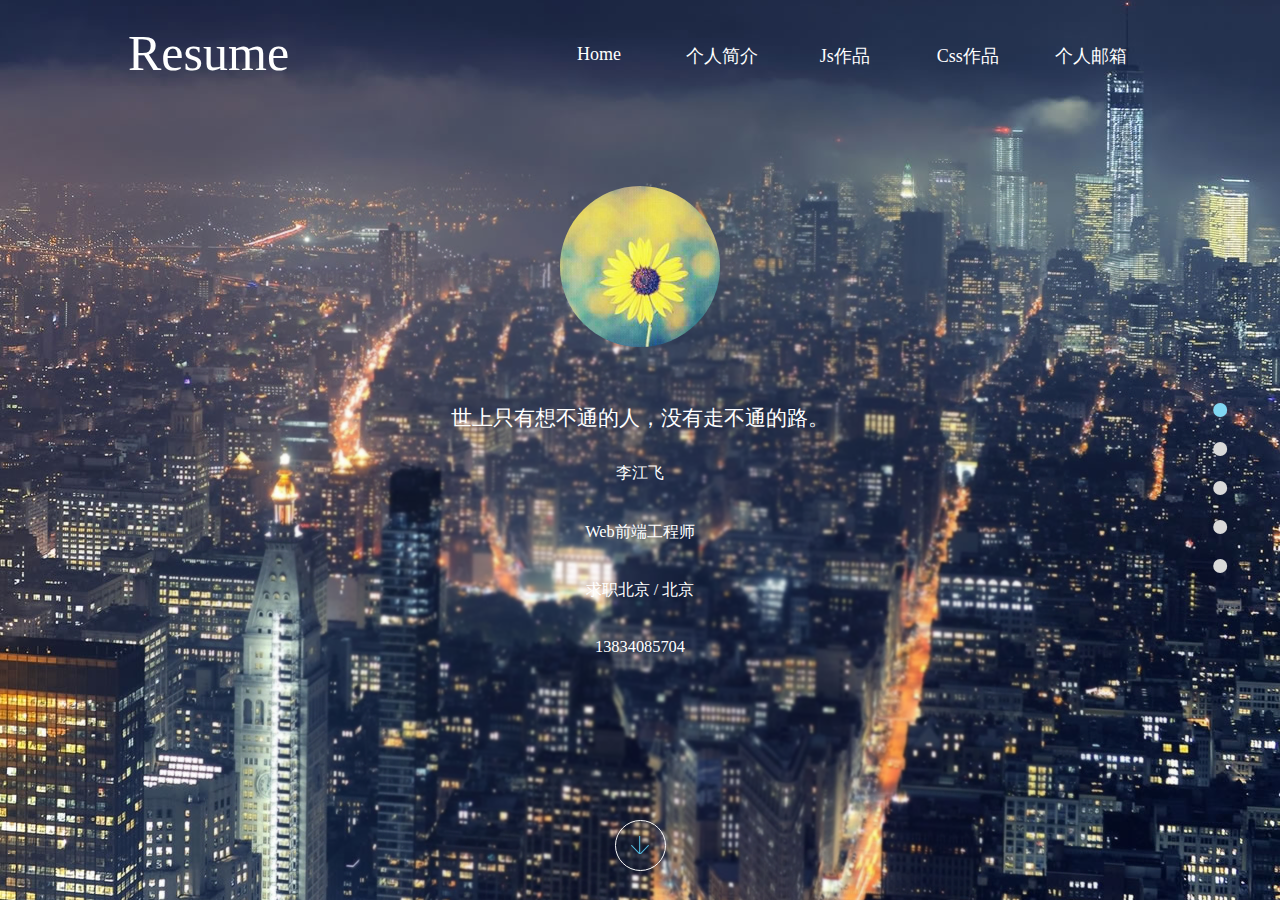
==== index.html @ 5d51420e "124" ====
<!DOCTYPE html>
<html lang="en">
<head>
    <meta charset="UTF-8">
    <title>简历</title>
    <link rel="stylesheet" type="text/css" href="2.css">
</head>
<body>
<aside>
    <a class="cur_a"><span>首页</span></a>
    <a><span>关于我</span></a>
    <a><span>技能</span></a>
    <a><span>经验</span></a>
    <a><span>联系我</span></a>
</aside>
<section class="page_one" id="page1">
    <nav>
        <div class="nav_wrap">
            <div class="resume_logo">
                <a href="index.html">Resume</a>
            </div>
            <div class="nav_bar">
                <ul class="nav_bar_ul">
                    <li><a href="index.html">Home</a></li>
                    <li><a href="Profile.html">个人简介</a></li>
                    <li><a href="js.html">Js作品</a></li>
                    <li><a href="css.html">Css作品</a></li>
                    <li><a href="javascript:;">个人邮箱</a></li>
                </ul>
            </div>
        </div>
    </nav>

    <div class="cen_con">
        <div class="portrait">
            <img onmousemove="this.src='images/22.png'" onmouseout="this.src='images/portrait1.jpg'" src="images/portrait1.jpg">
        </div>
        <div class="cen_text">
            <h2>世上只有想不通的人，没有走不通的路。</h2>
            <h3>李江飞</h3>
            <h3>Web前端工程师</h3>
            <h3>求职北京 / 北京</h3>
            <h3>13834085704</h3>
        </div>

    </div>
    <div class="down_arrow">
        <a class="scroll"><span></span></a>
    </div>

</section>

<section class="page_two" id="page2">
    <div class="con_wrap">
        <div class="tit_wrap">
            <h1>关于我</h1>
            <div class="scissors">
                <span></span>
            </div>
            <h2> 如果debugging是一种消灭bug的过程,那编程就一定是把bug放进去的过程。</h2>
        </div>
        <div class="myinfo">
            <table>
                <tbody>
                <tr>
                    <td rowspan="6">
                        <img src="images/portrait1.jpg">
                    </td>
                    <td>姓名 | 李江飞</td>
                    <td>手机 | 13834085704</td>

                </tr>
                <tr>
                    <td>性别 | 男</td>
                    <td>邮箱 | li_jiangfei@sina.com</td>
                </tr>
                <tr>
                    <td>出生 | 1997.10.15</td>

                    <td>QQ号 | 1053355829</td>
                </tr>
                <tr>
                    <td>居住 | 北京市昌平区平西府村</td>
                    <td>户籍 | 山西省平遥县</td>
                </tr>
                <tr>
                    <td>学历 | 本科</td>
                    <td>学校 | 淮阴师范学院</td>
                </tr>
                <tr>
                    <td>专业 | 计算机科学与技术</td>
                </tr>
                <tr>
                    <td colspan="3">
                        <p>项目：</p><br>
                        <a href="http://www.1-yd.com/">1. 闻行一阅读（基于Amaze UI 查看网址：www.1-yd.com）</a><br>
                        <a>2. 中笕-汽车保养（基于Metronic的Bootstrap，内部项目，无法展示）</a><br><br>
                        <p>小作品 （查看网址：http://www.17sucai.com/boards/117475.html）</p><br>
                        <a href="http://www.17sucai.com/boards/117475.html">1. 手工皂（注：瀑布流本地没问题） </a>
                        <a href="http://www.17sucai.com/boards/117475.html">2. 个人主页 </a>
                        <a href="http://www.17sucai.com/boards/117475.html">3. 手工皂 </a><br>

                    </td>
                </tr>
                </tbody>
            </table>
        </div>
    </div>
    <div class="down_arrow">
        <a class="scroll"><span></span></a>
    </div>
</section>
<section class="page_three" id="page3">
    <div class="con_wrap">
        <div class="tit_wrap">
            <h1>技能</h1>
            <div class="scissors">
                <span></span>
            </div>
            <h2>代码，我们眼中的世界，别人眼中的天书。</h2>
        </div>
        <div class="skill_con">
            <div class="canvas_wrap">
                <div class="canvas_con">
                    <div class="text_con">
                        <p class="percent">90%</p>
                        <p class="chart_title">HTML5</p>
                    </div>
                    <canvas id="html5" width=160 height=160></canvas>
                </div>
                <div class="canvas_con">
                    <div class="text_con">
                        <p class="percent">90%</p>
                        <p class="chart_title">CSS3</p>
                    </div>
                    <canvas id="css3" width=160 height=160></canvas>
                </div>
                <div class="canvas_con">
                    <div class="text_con">
                        <p class="percent">75%</p>
                        <p class="chart_title">JS</p>
                    </div>
                    <canvas id="js" width=160 height=160></canvas>
                </div>
                <div class="canvas_con">
                    <div class="text_con">
                        <p class="percent">80%</p>
                        <p class="chart_title">JQUERY</p>
                    </div>
                    <canvas id="jq" width=160 height=160></canvas>
                </div>
                <div class="canvas_con">
                    <div class="text_con">
                        <p class="percent">70%</p>
                        <p class="chart_title">BOOTSTRAP</p>
                    </div>
                    <canvas id="bs" width=160 height=160></canvas>
                </div>
                <div class="canvas_con">
                    <div class="text_con">
                        <p class="percent">80%</p>
                        <p class="chart_title">PS</p>
                    </div>
                    <canvas id="ps" width=160 height=160></canvas>
                </div>
            </div>
            <div class="text_wrap">
                <p>1.  熟练HTML5，CSS3，JavaScript技术，开发符合W3C标准的前端网页。</p>
                <p>2.  熟练使用jQuery，bootstrap等前端框架技术。</p>
                <p>3.  熟悉sass工具，扩展css功能,提高css功能和效率。</p>
                <p>4.  熟悉Ajax的运行机制，能使用ajax进行数据交互。</p>
                <p>5.  熟练使用PS，墨刀等工具，能快速切图和搭建原型图。</p>
                <p>6.  熟悉W3C标准，对表现与数据分离、Web语义化等有较为深刻的理解。</p>
                <p>7.  精通流体布局和弹性布局，能适应各种分辨率。</p>
                <p>8.  熟悉各种主流浏览器的差异性，有解决主流浏览器的兼容性问题的经验。</p>
            </div>
        </div>

    </div>
    <div class="down_arrow">
        <a class="scroll"><span></span></a>
    </div>
</section>
<section class="page_four" id="page4">
    <div class="con_wrap">
        <div class="tit_wrap">
            <h1>工作经验</h1>
            <div class="scissors">
                <span></span>
            </div>
            <h2>我现在做的一切仅仅是为了不让未来的自己后悔。</h2>
        </div>
        <div class="work_con">
            <div class="programe">
                <div class="work_time">5个月<br>中笕汽车保养</div>
                <div class="work_text">
                    <div class="triangle-left"></div>
                    <div class="exCon">
                        <h4>开发时间：2015 /12--2016 /5</h4>
                        <h5>开发工具：IntelliJ IDEA，sublime text</h5>
                        <p>项目描述：</p>
                        <p>该项目是关于汽车加盟店内部使用的汽车保养网站。加盟店主要有汽车保养下单，排班，考勤，申请补货等操作功能，以及门店信息，订单信息，库存心等查看的功能。总店有商品，门店，采购，补货，预警，财务，仓库等功能管理。</p>
                        <p> 加盟店端采用原生搭建，总店端采用metronic+bootstrap框架。 该项目是中笕内部员工使用。</p>
                        <p>责任描述：</p>
                        <p>1. 根据项目需求，快速构造原型图 </p>
                        <p>	2. 参与页面的部分设计 </p>
                        <p>	3. 负责加盟店的前端网站搭建以及总店端的页面修改</p>
                    </div>
                </div>
            </div>
            <div class="programe">
                <div class="work_time">5个月<br>闻行一阅读</div>
                <div class="work_text">
                    <div class="triangle-left"></div>
                    <div class="exCon">
                        <h4>开发时间：2015 /6--2015 /10</h4>
                        <h5>开发工具：eclipse，webstorm</h5>
                        <p>项目描述：</p>
                        <p>该项目是督促中小学生阅读的网站，可进行偏好的设置，书籍的选择，以及书籍内容的测试，适用个人也适用学校集体。 </p>
                        <p>整个网站采用的是Amaze UI的框架。项目展示：http://www.1-yd.com/</p>
                        <p>责任描述：</p>
                        <p>1. 根据设计图进行网页的前端搭建。</p>
                        <p>2. 根据客户的要求，进行网页的修改。 </p>

                    </div>
                </div>
            </div>
        </div>
    </div>
    <div class="down_arrow">
        <a class="scroll"><span></span></a>
    </div>
</section>
<section class="page_five" id="page5">
    <div class="con_wrap">
        <div class="tit_wrap">
            <h1>联系我</h1>
            <div class="scissors">
                <span></span>
            </div>
            <h2>耐得住寂寞，做得成大事。</h2>
        </div>
        <div class="contact_detail">
            <ul class="con_style">
                <li>
                    <span></span>
                    <p>北京市昌平区平西府</p>
                </li>
                <li>
                    <span></span>
                    <p>13834085704@163.com</p>
                </li>
                <li>
                    <span></span>
                    <p>13834085704</p>
                </li>
            </ul>
            <div class="contact_info">
                <form action="" method="get">
                    <label>
                        <input type="text" id="username" placeholder="你的名字" required="">
                        <p  id="check_username"></p>
                    </label>
                    <label>
                        <input type="text" id="usermail" placeholder="你的邮箱" required="">
                        <p id="check_usermail"></p>
                    </label>
                    <label>
                        <input type="text" id="usertheme" placeholder="主题" required="" maxlength="25">
                        <p id="check_usertheme"></p>
                    </label>
                    <label>
                        <textarea id="usercon" placeholder="内容" required=""></textarea>
                        <p id="check_usercon" ></p>
                    </label>
                    <button>发送</button>
                </form>
            </div>
        </div>
    </div>
</section>

</body>
<script type="text/javascript" src="main.js"></script>
</html>
---- 2.css ----
@keyframes mytranslateY {
    100% {
        transform:translateY(0);
        -ms-transform:translateY(0);
        -moz-transform:translateY(0);
        -webkit-transform:translateY(0);
        -o-transform:translateY(0);
        filter:alpha(opacity=100);
        -moz-opacity:1;
        -khtml-opacity:1;
        opacity:1;
        display:block
    }
}@-moz-keyframes mytranslateY {
     100% {
         transform:translateY(0);
         -ms-transform:translateY(0);
         -moz-transform:translateY(0);
         -webkit-transform:translateY(0);
         -o-transform:translateY(0);
         filter:alpha(opacity=100);
         -moz-opacity:1;
         -khtml-opacity:1;
         opacity:1
     }
 }@-webkit-keyframes mytranslateY {
      100% {
          transform:translateY(0);
          -ms-transform:translateY(0);
          -moz-transform:translateY(0);
          -webkit-transform:translateY(0);
          -o-transform:translateY(0);
          filter:alpha(opacity=100);
          -moz-opacity:1;
          -khtml-opacity:1;
          opacity:1
      }
  }@-o-keyframes mytranslateY {
       100% {
           transform:translateY(0);
           -ms-transform:translateY(0);
           -moz-transform:translateY(0);
           -webkit-transform:translateY(0);
           -o-transform:translateY(0);
           filter:alpha(opacity=100);
           -moz-opacity:1;
           -khtml-opacity:1;
           opacity:1
       }
   }@keyframes myscale {
        0% {
            transform:scale(1.6);
            -ms-transform:scale(1.6);
            -moz-transform:scale(1.6);
            -webkit-transform:scale(1.6);
            -o-transform:scale(1.6)
        }
        100% {
            transform:scale(1);
            -ms-transform:scale(1);
            -moz-transform:scale(1);
            -webkit-transform:scale(1);
            -o-transform:scale(1)
        }
    }@-moz-keyframes myscale {
         0% {
             transform:scale(1.6);
             -ms-transform:scale(1.6);
             -moz-transform:scale(1.6);
             -webkit-transform:scale(1.6);
             -o-transform:scale(1.6)
         }
         100% {
             transform:scale(1);
             -ms-transform:scale(1);
             -moz-transform:scale(1);
             -webkit-transform:scale(1);
             -o-transform:scale(1)
         }
     }@-webkit-keyframes myscale {
          0% {
              transform:scale(1.6);
              -ms-transform:scale(1.6);
              -moz-transform:scale(1.6);
              -webkit-transform:scale(1.6);
              -o-transform:scale(1.6)
          }
          100% {
              transform:scale(1);
              -ms-transform:scale(1);
              -moz-transform:scale(1);
              -webkit-transform:scale(1);
              -o-transform:scale(1)
          }
      }@-o-keyframes myscale {
           0% {
               transform:scale(1.6);
               -ms-transform:scale(1.6);
               -moz-transform:scale(1.6);
               -webkit-transform:scale(1.6);
               -o-transform:scale(1.6)
           }
           100% {
               transform:scale(1);
               -ms-transform:scale(1);
               -moz-transform:scale(1);
               -webkit-transform:scale(1);
               -o-transform:scale(1)
           }
       }@keyframes to_top {
            0% {
                opacity:0
            }
            100% {
                transform:scale(1);
                -ms-transform:scale(1);
                -moz-transform:scale(1);
                -webkit-transform:scale(1);
                -o-transform:scale(1)
            }
        }@-moz-keyframes to_top {
             0% {
                 transform:scale(1.6);
                 -ms-transform:scale(1.6);
                 -moz-transform:scale(1.6);
                 -webkit-transform:scale(1.6);
                 -o-transform:scale(1.6)
             }
             100% {
                 transform:scale(1);
                 -ms-transform:scale(1);
                 -moz-transform:scale(1);
                 -webkit-transform:scale(1);
                 -o-transform:scale(1)
             }
         }@-webkit-keyframes to_top {
              0% {
                  transform:scale(1.6);
                  -ms-transform:scale(1.6);
                  -moz-transform:scale(1.6);
                  -webkit-transform:scale(1.6);
                  -o-transform:scale(1.6)
              }
              100% {
                  transform:scale(1);
                  -ms-transform:scale(1);
                  -moz-transform:scale(1);
                  -webkit-transform:scale(1);
                  -o-transform:scale(1)
              }
          }@-o-keyframes to_top {
               0% {
                   transform:scale(1.6);
                   -ms-transform:scale(1.6);
                   -moz-transform:scale(1.6);
                   -webkit-transform:scale(1.6);
                   -o-transform:scale(1.6)
               }
               100% {
                   transform:scale(1);
                   -ms-transform:scale(1);
                   -moz-transform:scale(1);
                   -webkit-transform:scale(1);
                   -o-transform:scale(1)
               }
           }@keyframes to_width {
                0% {
                    width:0;
                    filter:alpha(opacity=0);
                    -moz-opacity:0;
                    -khtml-opacity:0;
                    opacity:0
                }
                50% {
                    width:40%;
                    filter:alpha(opacity=50);
                    -moz-opacity:.5;
                    -khtml-opacity:.5;
                    opacity:.5
                }
                100% {
                    width:80%;
                    filter:alpha(opacity=100);
                    -moz-opacity:1;
                    -khtml-opacity:1;
                    opacity:1
                }
            }@-moz-keyframes to_width {
                 0% {
                     width:80%;
                     filter:alpha(opacity=100);
                     -moz-opacity:1;
                     -khtml-opacity:1;
                     opacity:1
                 }
                 25% {
                     width:40%;
                     filter:alpha(opacity=50);
                     -moz-opacity:.5;
                     -khtml-opacity:.5;
                     opacity:.5
                 }
                 50% {
                     width:0;
                     filter:alpha(opacity=0);
                     -moz-opacity:0;
                     -khtml-opacity:0;
                     opacity:0
                 }
                 75% {
                     width:40%;
                     filter:alpha(opacity=50);
                     -moz-opacity:.5;
                     -khtml-opacity:.5;
                     opacity:.5
                 }
                 100% {
                     width:80%;
                     filter:alpha(opacity=100);
                     -moz-opacity:1;
                     -khtml-opacity:1;
                     opacity:1
                 }
             }@-webkit-keyframes to_width {
                  0% {
                      width:80%;
                      filter:alpha(opacity=100);
                      -moz-opacity:1;
                      -khtml-opacity:1;
                      opacity:1
                  }
                  25% {
                      width:40%;
                      filter:alpha(opacity=50);
                      -moz-opacity:.5;
                      -khtml-opacity:.5;
                      opacity:.5
                  }
                  50% {
                      width:0;
                      filter:alpha(opacity=0);
                      -moz-opacity:0;
                      -khtml-opacity:0;
                      opacity:0
                  }
                  75% {
                      width:40%;
                      filter:alpha(opacity=50);
                      -moz-opacity:.5;
                      -khtml-opacity:.5;
                      opacity:.5
                  }
                  100% {
                      width:80%;
                      filter:alpha(opacity=100);
                      -moz-opacity:1;
                      -khtml-opacity:1;
                      opacity:1
                  }
              }@-o-keyframes to_width {
                   0% {
                       width:80%;
                       filter:alpha(opacity=100);
                       -moz-opacity:1;
                       -khtml-opacity:1;
                       opacity:1
                   }
                   25% {
                       width:40%;
                       filter:alpha(opacity=50);
                       -moz-opacity:.5;
                       -khtml-opacity:.5;
                       opacity:.5
                   }
                   50% {
                       width:0;
                       filter:alpha(opacity=0);
                       -moz-opacity:0;
                       -khtml-opacity:0;
                       opacity:0
                   }
                   75% {
                       width:40%;
                       filter:alpha(opacity=50);
                       -moz-opacity:.5;
                       -khtml-opacity:.5;
                       opacity:.5
                   }
                   100% {
                       width:80%;
                       filter:alpha(opacity=100);
                       -moz-opacity:1;
                       -khtml-opacity:1;
                       opacity:1
                   }
               }@keyframes left_widthbigger {
                    0% {
                        width:0%
                    }
                    100% {
                        width:100%
                    }
                }@-moz-keyframes left_widthbigger {
                     0% {
                         width:0%
                     }
                     100% {
                         width:100%
                     }
                 }@-webkit-keyframes left_widthbigger {
                      0% {
                          width:0%
                      }
                      100% {
                          width:100%
                      }
                  }@-o-keyframes left_widthbigger {
                       0% {
                           width:0%
                       }
                       100% {
                           width:100%
                       }
                   }@keyframes left_widthsmaller {
                        0% {
                            width:100%
                        }
                        100% {
                            width:0%
                        }
                    }@-moz-keyframes left_widthsmaller {
                         0% {
                             width:100%
                         }
                         100% {
                             width:0%
                         }
                     }@-webkit-keyframes left_widthsmaller {
                          0% {
                              width:100%
                          }
                          100% {
                              width:0%
                          }
                      }@-o-keyframes left_widthsmaller {
                           0% {
                               width:100%
                           }
                           100% {
                               width:0%
                           }
                       }@keyframes move_left {
                            0% {
                                width:0%
                            }
                            50% {
                                width:40%
                            }
                            100% {
                                width:80%
                            }
                        }@-moz-keyframes left_width {
                             0% {
                                 width:0%
                             }
                             50% {
                                 width:40%
                             }
                             100% {
                                 width:80%
                             }
                         }@-webkit-keyframes left_width {
                              0% {
                                  width:0%
                              }
                              50% {
                                  width:40%
                              }
                              100% {
                                  width:80%
                              }
                          }@-o-keyframes left_width {
                               0% {
                                   width:0%
                               }
                               50% {
                                   width:40%
                               }
                               100% {
                                   width:80%
                               }
                           }@font-face {
    font-family:'youyuan';
    /*src:url("../fonts/youyuan.TTF")*/
}
* {
    margin:0;
    padding:0;
    text-decoration:none;
    list-style:none;
    box-sizing:border-box;
    -moz-box-sizing:border-box;
    -webkit-box-sizing:border-box;
    font-family:'youyuan';
    font-weight:normal
}
html {
    font-size:62.5%;
    width:100%;
    overflow:hidden
}
body {
    font-size:1.4rem;
    overflow:hidden
}
a {
    color:#fff
}
h1 {
    margin:30px 0 50px;
    font-size:3rem
}
h2 {
    margin:20px 0
}
h3 {
    margin:20px 0
}
table {
    border-collapse:collapse
}
input,textarea,button {
    outline:none;
    padding:12px;
    font-size:1.4rem;
    border:1px solid #e5e5e5;
    background:none
}
.clear_both {
    clear:both
}
section {
    width:100%
}
section.page_one {
    background:url(images/bg1.png) no-repeat center center;
    animation:0.4s myscale 1;
    color:#fff
}
section.page_two .con_wrap,section.page_three .con_wrap,section.page_four .con_wrap,section.page_five .con_wrap,section.page_six .con_wrap {
    transform:translateY(200px);
    -ms-transform:translateY(200px);
    -moz-transform:translateY(200px);
    -webkit-transform:translateY(200px);
    -o-transform:translateY(200px);
    filter:alpha(opacity=0);
    -moz-opacity:0;
    -khtml-opacity:0;
    opacity:0;
    animation:1s mytranslateY;
    animation-fill-mode:forwards;
    -webkit-animation-fill-mode:forwards
}
.page_one {
    display:none
}
.page_two {
    display:none;
    background:#F4F4F4
}
.page_three {
    display:none;
    background:#fff
}
.page_four {
    display:none;
    background:#F4F4F4
}
.page_five {
    display:none;
    background:#fff
}
.con_wrap {
    width:60%;
    margin:0 auto 0;
    padding:2rem 0;
    overflow:hidden
}
.tit_wrap {
    text-align:center
}
.tit_wrap h1 {
    width:100%;
    margin:30px auto 50px;
    position:relative;
    line-height:4.2rem
}
.tit_wrap h1:after {
    content:"";
    width:100%;
    position:absolute;
    bottom:-20px;
    left:0;
    border:1px dashed #9eddf2;
    -webkit-animation:25s left_widthsmaller linear 1s infinite;
    -moz-animation:25s left_widthsmaller linear 1s infinite;
    -ms-animation:25s left_widthsmaller linear 1s infinite;
    -o-animation:25s left_widthsmaller linear 1s infinite;
    animation:25s left_widthsmaller linear 1s infinite
}
.tit_wrap .scissors {
    width:0%;
    height:20px;
    position:absolute;
    top:113px;
    right:0;
    -webkit-animation:25s left_widthbigger linear 1s infinite;
    -moz-animation:25s left_widthbigger linear 1s infinite;
    -ms-animation:25s left_widthbigger linear 1s infinite;
    -o-animation:25s left_widthbigger linear 1s infinite;
    animation:25s left_widthbigger linear 1s infinite
}
.tit_wrap .scissors span {
    width:20px;
    height:20px;
    float:left;
    background:url(images/sprite_img.png) no-repeat -37px -50px
}
.tit_wrap h2 {
    margin:60px 0 0 0
}
.tit_wrap+div {
    margin:40px 0 0 0
}
aside {
    width:40px;
    display:block;
    position:fixed;
    top:42%;
    right:10px;
    transform:translate(-42%,0);
    -webkit-transform:translate(-42%,0);
    -moz-transform:translate(-42%,0);
    -ms-transform:translate(-42%,0);
    -o-transform:translate(-42%,0)
}
aside a {
    width:14px;
    height:14px;
    display:block;
    position:relative;
    margin:25px 0;
    border-radius:50%;
    background:#d9d9d9;
    cursor:pointer
}
aside a span {
    width:60px;
    height:20px;
    display:none;
    position:absolute;
    top:-2px;
    color:#80d6f2;
    right:25px;
    font-size:1.6rem;
    text-align:right
}
aside a:hover span {
    display:block
}
aside .cur_a {
    background:#80d6f2
}
aside .cur_a span {
    color:#80d6f2;
    text-decoration:underline
}
nav {
    width:100%;
    position:relative
}
nav .nav_wrap {
    width:80%;
    margin:0 auto;
    padding:2.4rem 0;
    overflow:hidden
}
.resume_logo {
    width:20%;
    float:left
}
.resume_logo a {
    font-size:5rem
}
.nav_bar {
    width:60%;
    float:right
}
.nav_bar ul li {
    width:20%;
    float:left;
    font-size:1.8rem
}
.nav_bar ul li a {
    display:block;
    padding:2rem 0;
    margin:0 1.4rem;
    text-align:center;
    color:#fff;
    position:relative;
    transition:color .5s ease-in;
    -moz-transition:color .5s ease-in;
    -webkit-transition:color .5s ease-in;
    -o-transition:color .5s ease-in
}
.nav_bar ul li a:hover {
    color:#80d6f2
}
.nav_bar ul li a:after {
    width:0;
    height:1px;
    content:"";
    position:absolute;
    left:0;
    bottom:10px;
    background:#80d6f2;
    transition:width .5s ease-in;
    -moz-transition:width .5s ease-in;
    -webkit-transition:width .5s ease-in;
    -o-transition:width .5s ease-in
}
.nav_bar ul li a:hover:after {
    width:100%
}
.cen_con {
    width:50%;
    height:60%;
    position:absolute;
    top:50%;
    left:50%;
    transform:translate(-50%,-50%);
    -webkit-transform:translate(-50%,-50%);
    -moz-transform:translate(-50%,-50%);
    -ms-transform:translate(-50%,-50%);
    -o-transform:translate(-50%,-50%);
    text-align:center;
    overflow:hidden
}
.portrait {
    height:32%;
    margin:0 auto 8%;
    padding:6px;
    text-align:center
}
.portrait img {
    height:100%;
    vertical-align:middle;
    border-radius:50%
}
.cen_text {
    height:60%
}
.cen_text h2 {
    height:18%;
    min-height:38px;
    margin:0
}
.cen_text h3 {
    height:18%;
    min-height:32px;
    margin:0
}
.cen_text hr {
    width:100%;
    height:1px;
    background:#999999;
    border:0;
    margin:0 auto 5% auto;
    filter:alpha(opacity=100);
    -moz-opacity:1;
    -khtml-opacity:1;
    opacity:1;
    -webkit-animation:1s to_width ease-in 0s 1;
    -moz-animation:1s to_width ease-in 0s 1;
    -ms-animation:1s to_width ease-in 0s 1;
    -o-animation:1s to_width ease-in 0s 1;
    animation:1s to_width ease-in 0s 1;
    animation-fill-mode:forwards;
    -webkit-animation-fill-mode:forwards
}
.down_arrow {
    width:100%;
    height:80px;
    position:fixed;
    bottom:0px;
    left:0
}
.down_arrow a {
    width:51px;
    height:51px;
    border-radius:50%;
    border:1px solid #fff;
    display:block;
    margin:0 auto;
    cursor:pointer
}
.down_arrow a span {
    width:18px;
    height:18px;
    display:block;
    margin:15px;
    background:url(images/sprite_img.png) no-repeat -18px -50px;
    transition:background .5s ease-in;
    -moz-transition:background .5s ease-in;
    -webkit-transition:background .5s ease-in;
    -o-transition:background .5s ease-in
}
.down_arrow a:hover {
    border:1px solid #80d6f2
}
.down_arrow a:hover span {
    background:url(images/sprite_img.png) no-repeat -18px -50px
}
.myinfo {
    width:100%;
    float:left;
    padding:0 20px
}
.myinfo table {
    width:100%;
    margin:20px auto
}
.myinfo table tr td {
    font-size:1.8rem;
    padding:15px 15px 15px 30px;
    text-align:left
}
.myinfo table tr td img {
    border-radius:50%
}
.myinfo table tr td span {
    width:30px;
    height:30px;
    display:block
}
.myinfo table tr td a {
    color:#666
}
.myinfo table tr:last-child td p {
    padding:10px 0 0 0
}
.skill_con {
    width:100%;
    overflow:hidden
}
.canvas_wrap {
    width:50%;
    float:left;
    overflow:hidden;
    padding:30px 0 0 0
}
.text_wrap {
    width:50%;
    float:left;
    padding:30px 0 0 20px
}
.text_wrap p {
    font-size:1.8rem;
    line-height:24px;
    padding:10px 0
}
.canvas_con {
    width:160px;
    height:160px;
    margin:10px 15px;
    float:left;
    position:relative
}
.text_con {
    width:160px;
    height:80px;
    position:absolute;
    top:25px;
    left:0;
    text-align:center;
    padding:20px
}
.text_con p {
    font-size:2.4rem;
    line-height:2.9rem;
    font-weight:bold
}
.work_con {
    position:relative
}
.work_text {
    width:100%;
    padding:0 0 47px 159px;
    position:relative
}
.work_text:nth-child(2) {
    padding:10px 0 47px 159px
}
.work_text:after {
    width:100%;
    height:100%;
    content:"";
    position:absolute;
    top:0;
    left:140px;
    border-left:solid 1px #80d6f2
}
.work_con:last-child .work_text {
    padding-bottom:0px
}
.programe {
    position:relative;
    overflow:hidden
}
.work_time {
    width:120px;
    height:120px;
    float:left;
    padding:40px 0 40px 0;
    font-size:1.7rem;
    color:#fff;
    background:#E86064;
    text-align:center;
    -webkit-border-radius:50%;
    border-radius:50%;
    position:absolute;
    top:20px;
    left:0
}
.triangle-left {
    width:0;
    height:0;
    border-top:15px solid transparent;
    border-bottom:15px solid transparent;
    border-right:15px solid #fff;
    position:absolute;
    top:20px;
    left:160px
}
.arrowpart {
    float:left;
    width:15px;
    height:50px;
    /*background:url(../images/arrow-left.png) no-repeat 0 23px*/
}
.exCon {
    background:#fff;
    border-bottom:solid 4px #e5e5e5;
    padding:22px 47px 20px 47px;
    margin-left:15px;
    text-align:left
}
.exCon h4 {
    color:#666;
    padding-bottom:3px
}
.exCon h5 {
    color:#666
}
.exCon p {
    color:#666;
    line-height:21px
}
ul.con_style {
    overflow:hidden;
    padding:0 0 20px 0
}
ul.con_style li {
    width:33.33%;
    float:left;
    margin:20px 0;
    overflow:hidden
}
ul.con_style li span {
    width:50px;
    height:50px;
    display:block;
    margin:0 auto 20px;
    background:url("images/sprite_img.png")
}
ul.con_style li p {
    text-align:center;
    font-size:1.8rem
}
ul.con_style li p a {
    color:#333
}
ul.con_style li:nth-child(1) span {
    background-position:0 -70px
}
ul.con_style li:nth-child(2) span {
    background-position:-50px -70px
}
ul.con_style li:nth-child(3) span {
    background-position:-100px -70px
}
.contact_info {
    width:100%
}
.contact_info form {
    width:100%;
    overflow:hidden;
    padding:5px 0
}
.contact_info form label {
    width:33.33%;
    padding:0 10px 0 0;
    height:70px;
    float:left
}
.contact_info form label p {
    color:red;
    line-height:2rem;
    padding:0 12px
}
.contact_info form label:nth-child(3) {
    padding:0
}
.contact_info form label:nth-child(4) {
    width:100%;
    height:215px;
    padding:0
}
.contact_info form input[type="text"] {
    width:100%;
    float:left;
    background:#ffffff;
    color:#333
}
.contact_info form textarea {
    width:100%;
    height:180px;
    background:#ffffff;
    resize:none;
    color:#333
}
.contact_info form button {
    color:#fff;
    padding:0.6em 1.4em;
    font-size:1.4rem;
    border-radius:4px;
    cursor:pointer;
    border:1px solid #5BA4E8;
    background:#5BA4E8
}
@media screen and (max-width:1370px) {
    .con_wrap {
        width:80%;
        padding:1rem 0
    }
    .tit_wrap+div {
        margin:10px 0 0 0
    }
    .tit_wrap h2 {
        margin:0
    }
    .myinfo table tr:last-child td p {
        padding:0
    }
    .canvas_wrap {
        width:50%;
        float:left;
        overflow:hidden
    }
    .text_wrap {
        width:50%;
        float:left
    }
    .text_wrap p {
        display:inline-block;
        font-size:1.8rem;
        line-height:24px
    }
    .tit_wrap .scissors {
        top:101px
    }
    .text_wrap p {
        padding:4px 0
    }
    .canvas_con {
        margin:5px 10px
    }
}/*# sourceMappingURL=main.css.map *
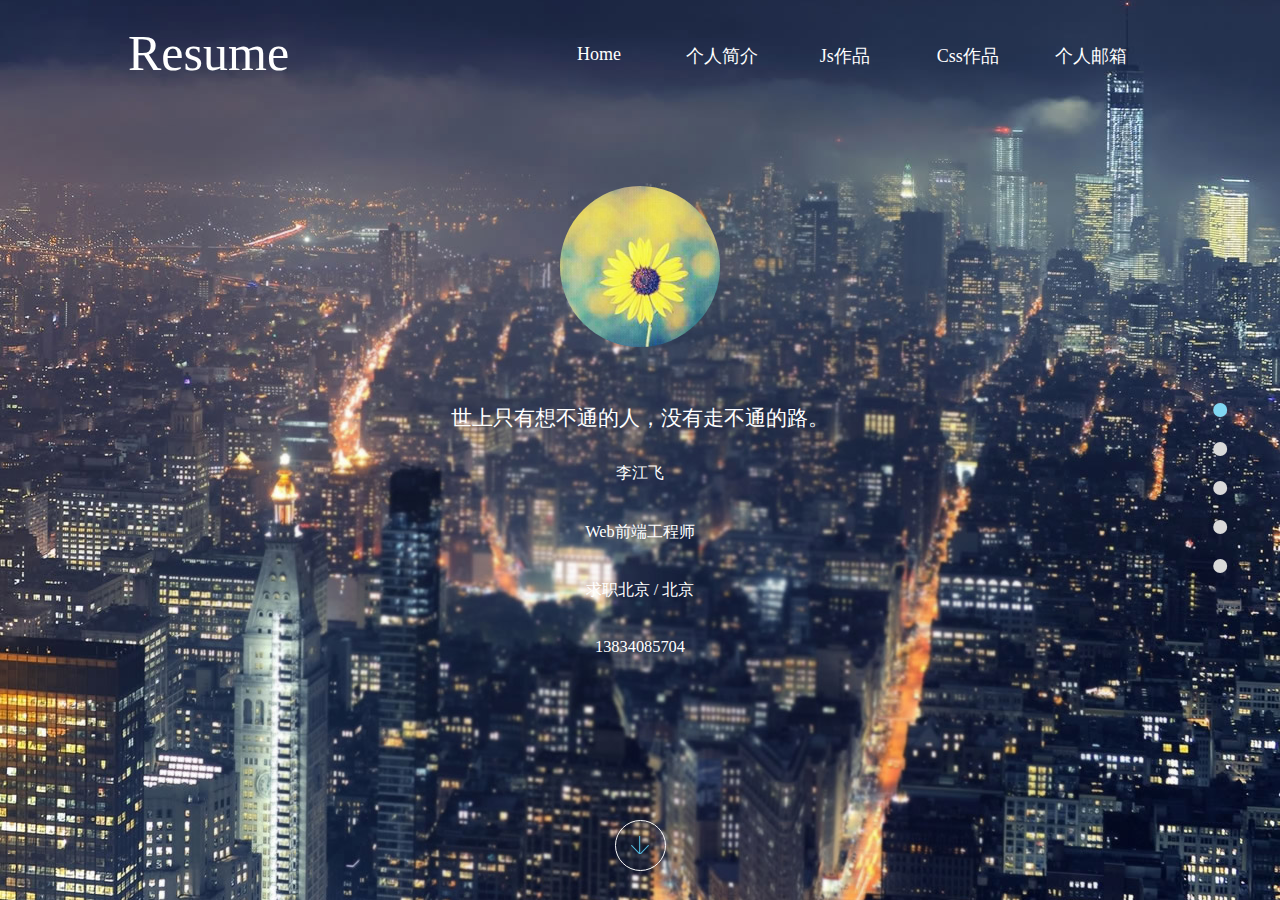
==== commit d677944a: "234" ====
--- a/index.html
+++ b/index.html
@@ -6,6 +6,7 @@
     <title>简历</title>
     <link rel="stylesheet" type="text/css" href="2.css">
 </head>
+
 <body>
 <aside>
     <a class="cur_a"><span>首页</span></a>
@@ -86,22 +87,10 @@
                 </tr>
                 <tr>
                     <td>学历 | 本科</td>
-                    <td>学校 | 淮阴师范学院</td>
-                </tr>
-                <tr>
-                    <td>专业 | 计算机科学与技术</td>
-                </tr>
-                <tr>
-                    <td colspan="3">
-                        <p>项目：</p><br>
-                        <a href="http://www.1-yd.com/">1. 闻行一阅读（基于Amaze UI 查看网址：www.1-yd.com）</a><br>
-                        <a>2. 中笕-汽车保养（基于Metronic的Bootstrap，内部项目，无法展示）</a><br><br>
-                        <p>小作品 （查看网址：http://www.17sucai.com/boards/117475.html）</p><br>
-                        <a href="http://www.17sucai.com/boards/117475.html">1. 手工皂（注：瀑布流本地没问题） </a>
-                        <a href="http://www.17sucai.com/boards/117475.html">2. 个人主页 </a>
-                        <a href="http://www.17sucai.com/boards/117475.html">3. 手工皂 </a><br>
-
-                    </td>
+                    <td>学校 | 山西工商专修学院</td>
+                </tr>
+                <tr>
+                    <td>专业 | 计算机</td>
                 </tr>
                 </tbody>
             </table>
@@ -193,36 +182,32 @@
         </div>
         <div class="work_con">
             <div class="programe">
-                <div class="work_time">5个月<br>中笕汽车保养</div>
+                <div class="work_time">半年<br>网格未来</div>
                 <div class="work_text">
                     <div class="triangle-left"></div>
                     <div class="exCon">
-                        <h4>开发时间：2015 /12--2016 /5</h4>
-                        <h5>开发工具：IntelliJ IDEA，sublime text</h5>
+                        <h4>开发时间：2015 /6--2015 /12</h4>
+                        <h5>开发工具：WebStorm  </h5>
                         <p>项目描述：</p>
-                        <p>该项目是关于汽车加盟店内部使用的汽车保养网站。加盟店主要有汽车保养下单，排班，考勤，申请补货等操作功能，以及门店信息，订单信息，库存心等查看的功能。总店有商品，门店，采购，补货，预警，财务，仓库等功能管理。</p>
-                        <p> 加盟店端采用原生搭建，总店端采用metronic+bootstrap框架。 该项目是中笕内部员工使用。</p>
+                        <p>1.运用HTML+CSS完成前端静态页面实现；使用jQuery框架进行网页效果制作，使用Ajax实现前后台交互。</p>
                         <p>责任描述：</p>
-                        <p>1. 根据项目需求，快速构造原型图 </p>
-                        <p>	2. 参与页面的部分设计 </p>
-                        <p>	3. 负责加盟店的前端网站搭建以及总店端的页面修改</p>
+                        <p>1.实现网页动态交互效果，主要运用的技术是JavaScript和jQuery。</p>
+                        <p>2.运用Ajax和后台进行交互，完成数据的展现。</p>
                     </div>
                 </div>
             </div>
             <div class="programe">
-                <div class="work_time">5个月<br>闻行一阅读</div>
+                <div class="work_time">半年<br>网格众推</div>
                 <div class="work_text">
                     <div class="triangle-left"></div>
                     <div class="exCon">
-                        <h4>开发时间：2015 /6--2015 /10</h4>
-                        <h5>开发工具：eclipse，webstorm</h5>
+                        <h4>开发时间：2016 /2--2016 /7</h4>
+                        <h5>开发工具：webstorm    </h5>
                         <p>项目描述：</p>
-                        <p>该项目是督促中小学生阅读的网站，可进行偏好的设置，书籍的选择，以及书籍内容的测试，适用个人也适用学校集体。 </p>
-                        <p>整个网站采用的是Amaze UI的框架。项目展示：http://www.1-yd.com/</p>
+                        <p>运用HTML+CSS完成前端静态页面实现；使用jQuery框架进行网页效果制作，使用Ajax实现前后台交互。</p>
                         <p>责任描述：</p>
-                        <p>1. 根据设计图进行网页的前端搭建。</p>
-                        <p>2. 根据客户的要求，进行网页的修改。 </p>
-
+                        <p>1.实现网页动态交互效果，主要运用的技术是JavaScript和jQuery。</p>
+                        <p>2.运用Ajax和后台进行交互，完成数据的展现。</p>
                     </div>
                 </div>
             </div>
@@ -249,7 +234,7 @@
                 </li>
                 <li>
                     <span></span>
-                    <p>13834085704@163.com</p>
+                    <p>li_jiangfei@sina.com</p>
                 </li>
                 <li>
                     <span></span>
--- a/2.css
+++ b/2.css
@@ -1,988 +1,3 @@
-@keyframes mytranslateY {
-    100% {
-        transform:translateY(0);
-        -ms-transform:translateY(0);
-        -moz-transform:translateY(0);
-        -webkit-transform:translateY(0);
-        -o-transform:translateY(0);
-        filter:alpha(opacity=100);
-        -moz-opacity:1;
-        -khtml-opacity:1;
-        opacity:1;
-        display:block
-    }
-}@-moz-keyframes mytranslateY {
-     100% {
-         transform:translateY(0);
-         -ms-transform:translateY(0);
-         -moz-transform:translateY(0);
-         -webkit-transform:translateY(0);
-         -o-transform:translateY(0);
-         filter:alpha(opacity=100);
-         -moz-opacity:1;
-         -khtml-opacity:1;
-         opacity:1
-     }
- }@-webkit-keyframes mytranslateY {
-      100% {
-          transform:translateY(0);
-          -ms-transform:translateY(0);
-          -moz-transform:translateY(0);
-          -webkit-transform:translateY(0);
-          -o-transform:translateY(0);
-          filter:alpha(opacity=100);
-          -moz-opacity:1;
-          -khtml-opacity:1;
-          opacity:1
-      }
-  }@-o-keyframes mytranslateY {
-       100% {
-           transform:translateY(0);
-           -ms-transform:translateY(0);
-           -moz-transform:translateY(0);
-           -webkit-transform:translateY(0);
-           -o-transform:translateY(0);
-           filter:alpha(opacity=100);
-           -moz-opacity:1;
-           -khtml-opacity:1;
-           opacity:1
-       }
-   }@keyframes myscale {
-        0% {
-            transform:scale(1.6);
-            -ms-transform:scale(1.6);
-            -moz-transform:scale(1.6);
-            -webkit-transform:scale(1.6);
-            -o-transform:scale(1.6)
-        }
-        100% {
-            transform:scale(1);
-            -ms-transform:scale(1);
-            -moz-transform:scale(1);
-            -webkit-transform:scale(1);
-            -o-transform:scale(1)
-        }
-    }@-moz-keyframes myscale {
-         0% {
-             transform:scale(1.6);
-             -ms-transform:scale(1.6);
-             -moz-transform:scale(1.6);
-             -webkit-transform:scale(1.6);
-             -o-transform:scale(1.6)
-         }
-         100% {
-             transform:scale(1);
-             -ms-transform:scale(1);
-             -moz-transform:scale(1);
-             -webkit-transform:scale(1);
-             -o-transform:scale(1)
-         }
-     }@-webkit-keyframes myscale {
-          0% {
-              transform:scale(1.6);
-              -ms-transform:scale(1.6);
-              -moz-transform:scale(1.6);
-              -webkit-transform:scale(1.6);
-              -o-transform:scale(1.6)
-          }
-          100% {
-              transform:scale(1);
-              -ms-transform:scale(1);
-              -moz-transform:scale(1);
-              -webkit-transform:scale(1);
-              -o-transform:scale(1)
-          }
-      }@-o-keyframes myscale {
-           0% {
-               transform:scale(1.6);
-               -ms-transform:scale(1.6);
-               -moz-transform:scale(1.6);
-               -webkit-transform:scale(1.6);
-               -o-transform:scale(1.6)
-           }
-           100% {
-               transform:scale(1);
-               -ms-transform:scale(1);
-               -moz-transform:scale(1);
-               -webkit-transform:scale(1);
-               -o-transform:scale(1)
-           }
-       }@keyframes to_top {
-            0% {
-                opacity:0
-            }
-            100% {
-                transform:scale(1);
-                -ms-transform:scale(1);
-                -moz-transform:scale(1);
-                -webkit-transform:scale(1);
-                -o-transform:scale(1)
-            }
-        }@-moz-keyframes to_top {
-             0% {
-                 transform:scale(1.6);
-                 -ms-transform:scale(1.6);
-                 -moz-transform:scale(1.6);
-                 -webkit-transform:scale(1.6);
-                 -o-transform:scale(1.6)
-             }
-             100% {
-                 transform:scale(1);
-                 -ms-transform:scale(1);
-                 -moz-transform:scale(1);
-                 -webkit-transform:scale(1);
-                 -o-transform:scale(1)
-             }
-         }@-webkit-keyframes to_top {
-              0% {
-                  transform:scale(1.6);
-                  -ms-transform:scale(1.6);
-                  -moz-transform:scale(1.6);
-                  -webkit-transform:scale(1.6);
-                  -o-transform:scale(1.6)
-              }
-              100% {
-                  transform:scale(1);
-                  -ms-transform:scale(1);
-                  -moz-transform:scale(1);
-                  -webkit-transform:scale(1);
-                  -o-transform:scale(1)
-              }
-          }@-o-keyframes to_top {
-               0% {
-                   transform:scale(1.6);
-                   -ms-transform:scale(1.6);
-                   -moz-transform:scale(1.6);
-                   -webkit-transform:scale(1.6);
-                   -o-transform:scale(1.6)
-               }
-               100% {
-                   transform:scale(1);
-                   -ms-transform:scale(1);
-                   -moz-transform:scale(1);
-                   -webkit-transform:scale(1);
-                   -o-transform:scale(1)
-               }
-           }@keyframes to_width {
-                0% {
-                    width:0;
-                    filter:alpha(opacity=0);
-                    -moz-opacity:0;
-                    -khtml-opacity:0;
-                    opacity:0
-                }
-                50% {
-                    width:40%;
-                    filter:alpha(opacity=50);
-                    -moz-opacity:.5;
-                    -khtml-opacity:.5;
-                    opacity:.5
-                }
-                100% {
-                    width:80%;
-                    filter:alpha(opacity=100);
-                    -moz-opacity:1;
-                    -khtml-opacity:1;
-                    opacity:1
-                }
-            }@-moz-keyframes to_width {
-                 0% {
-                     width:80%;
-                     filter:alpha(opacity=100);
-                     -moz-opacity:1;
-                     -khtml-opacity:1;
-                     opacity:1
-                 }
-                 25% {
-                     width:40%;
-                     filter:alpha(opacity=50);
-                     -moz-opacity:.5;
-                     -khtml-opacity:.5;
-                     opacity:.5
-                 }
-                 50% {
-                     width:0;
-                     filter:alpha(opacity=0);
-                     -moz-opacity:0;
-                     -khtml-opacity:0;
-                     opacity:0
-                 }
-                 75% {
-                     width:40%;
-                     filter:alpha(opacity=50);
-                     -moz-opacity:.5;
-                     -khtml-opacity:.5;
-                     opacity:.5
-                 }
-                 100% {
-                     width:80%;
-                     filter:alpha(opacity=100);
-                     -moz-opacity:1;
-                     -khtml-opacity:1;
-                     opacity:1
-                 }
-             }@-webkit-keyframes to_width {
-                  0% {
-                      width:80%;
-                      filter:alpha(opacity=100);
-                      -moz-opacity:1;
-                      -khtml-opacity:1;
-                      opacity:1
-                  }
-                  25% {
-                      width:40%;
-                      filter:alpha(opacity=50);
-                      -moz-opacity:.5;
-                      -khtml-opacity:.5;
-                      opacity:.5
-                  }
-                  50% {
-                      width:0;
-                      filter:alpha(opacity=0);
-                      -moz-opacity:0;
-                      -khtml-opacity:0;
-                      opacity:0
-                  }
-                  75% {
-                      width:40%;
-                      filter:alpha(opacity=50);
-                      -moz-opacity:.5;
-                      -khtml-opacity:.5;
-                      opacity:.5
-                  }
-                  100% {
-                      width:80%;
-                      filter:alpha(opacity=100);
-                      -moz-opacity:1;
-                      -khtml-opacity:1;
-                      opacity:1
-                  }
-              }@-o-keyframes to_width {
-                   0% {
-                       width:80%;
-                       filter:alpha(opacity=100);
-                       -moz-opacity:1;
-                       -khtml-opacity:1;
-                       opacity:1
-                   }
-                   25% {
-                       width:40%;
-                       filter:alpha(opacity=50);
-                       -moz-opacity:.5;
-                       -khtml-opacity:.5;
-                       opacity:.5
-                   }
-                   50% {
-                       width:0;
-                       filter:alpha(opacity=0);
-                       -moz-opacity:0;
-                       -khtml-opacity:0;
-                       opacity:0
-                   }
-                   75% {
-                       width:40%;
-                       filter:alpha(opacity=50);
-                       -moz-opacity:.5;
-                       -khtml-opacity:.5;
-                       opacity:.5
-                   }
-                   100% {
-                       width:80%;
-                       filter:alpha(opacity=100);
-                       -moz-opacity:1;
-                       -khtml-opacity:1;
-                       opacity:1
-                   }
-               }@keyframes left_widthbigger {
-                    0% {
-                        width:0%
-                    }
-                    100% {
-                        width:100%
-                    }
-                }@-moz-keyframes left_widthbigger {
-                     0% {
-                         width:0%
-                     }
-                     100% {
-                         width:100%
-                     }
-                 }@-webkit-keyframes left_widthbigger {
-                      0% {
-                          width:0%
-                      }
-                      100% {
-                          width:100%
-                      }
-                  }@-o-keyframes left_widthbigger {
-                       0% {
-                           width:0%
-                       }
-                       100% {
-                           width:100%
-                       }
-                   }@keyframes left_widthsmaller {
-                        0% {
-                            width:100%
-                        }
-                        100% {
-                            width:0%
-                        }
-                    }@-moz-keyframes left_widthsmaller {
-                         0% {
-                             width:100%
-                         }
-                         100% {
-                             width:0%
-                         }
-                     }@-webkit-keyframes left_widthsmaller {
-                          0% {
-                              width:100%
-                          }
-                          100% {
-                              width:0%
-                          }
-                      }@-o-keyframes left_widthsmaller {
-                           0% {
-                               width:100%
-                           }
-                           100% {
-                               width:0%
-                           }
-                       }@keyframes move_left {
-                            0% {
-                                width:0%
-                            }
-                            50% {
-                                width:40%
-                            }
-                            100% {
-                                width:80%
-                            }
-                        }@-moz-keyframes left_width {
-                             0% {
-                                 width:0%
-                             }
-                             50% {
-                                 width:40%
-                             }
-                             100% {
-                                 width:80%
-                             }
-                         }@-webkit-keyframes left_width {
-                              0% {
-                                  width:0%
-                              }
-                              50% {
-                                  width:40%
-                              }
-                              100% {
-                                  width:80%
-                              }
-                          }@-o-keyframes left_width {
-                               0% {
-                                   width:0%
-                               }
-                               50% {
-                                   width:40%
-                               }
-                               100% {
-                                   width:80%
-                               }
-                           }@font-face {
-    font-family:'youyuan';
-    /*src:url("../fonts/youyuan.TTF")*/
-}
-* {
-    margin:0;
-    padding:0;
-    text-decoration:none;
-    list-style:none;
-    box-sizing:border-box;
-    -moz-box-sizing:border-box;
-    -webkit-box-sizing:border-box;
-    font-family:'youyuan';
-    font-weight:normal
-}
-html {
-    font-size:62.5%;
-    width:100%;
-    overflow:hidden
-}
-body {
-    font-size:1.4rem;
-    overflow:hidden
-}
-a {
-    color:#fff
-}
-h1 {
-    margin:30px 0 50px;
-    font-size:3rem
-}
-h2 {
-    margin:20px 0
-}
-h3 {
-    margin:20px 0
-}
-table {
-    border-collapse:collapse
-}
-input,textarea,button {
-    outline:none;
-    padding:12px;
-    font-size:1.4rem;
-    border:1px solid #e5e5e5;
-    background:none
-}
-.clear_both {
-    clear:both
-}
-section {
-    width:100%
-}
-section.page_one {
-    background:url(images/bg1.png) no-repeat center center;
-    animation:0.4s myscale 1;
-    color:#fff
-}
-section.page_two .con_wrap,section.page_three .con_wrap,section.page_four .con_wrap,section.page_five .con_wrap,section.page_six .con_wrap {
-    transform:translateY(200px);
-    -ms-transform:translateY(200px);
-    -moz-transform:translateY(200px);
-    -webkit-transform:translateY(200px);
-    -o-transform:translateY(200px);
-    filter:alpha(opacity=0);
-    -moz-opacity:0;
-    -khtml-opacity:0;
-    opacity:0;
-    animation:1s mytranslateY;
-    animation-fill-mode:forwards;
-    -webkit-animation-fill-mode:forwards
-}
-.page_one {
-    display:none
-}
-.page_two {
-    display:none;
-    background:#F4F4F4
-}
-.page_three {
-    display:none;
-    background:#fff
-}
-.page_four {
-    display:none;
-    background:#F4F4F4
-}
-.page_five {
-    display:none;
-    background:#fff
-}
-.con_wrap {
-    width:60%;
-    margin:0 auto 0;
-    padding:2rem 0;
-    overflow:hidden
-}
-.tit_wrap {
-    text-align:center
-}
-.tit_wrap h1 {
-    width:100%;
-    margin:30px auto 50px;
-    position:relative;
-    line-height:4.2rem
-}
-.tit_wrap h1:after {
-    content:"";
-    width:100%;
-    position:absolute;
-    bottom:-20px;
-    left:0;
-    border:1px dashed #9eddf2;
-    -webkit-animation:25s left_widthsmaller linear 1s infinite;
-    -moz-animation:25s left_widthsmaller linear 1s infinite;
-    -ms-animation:25s left_widthsmaller linear 1s infinite;
-    -o-animation:25s left_widthsmaller linear 1s infinite;
-    animation:25s left_widthsmaller linear 1s infinite
-}
-.tit_wrap .scissors {
-    width:0%;
-    height:20px;
-    position:absolute;
-    top:113px;
-    right:0;
-    -webkit-animation:25s left_widthbigger linear 1s infinite;
-    -moz-animation:25s left_widthbigger linear 1s infinite;
-    -ms-animation:25s left_widthbigger linear 1s infinite;
-    -o-animation:25s left_widthbigger linear 1s infinite;
-    animation:25s left_widthbigger linear 1s infinite
-}
-.tit_wrap .scissors span {
-    width:20px;
-    height:20px;
-    float:left;
-    background:url(images/sprite_img.png) no-repeat -37px -50px
-}
-.tit_wrap h2 {
-    margin:60px 0 0 0
-}
-.tit_wrap+div {
-    margin:40px 0 0 0
-}
-aside {
-    width:40px;
-    display:block;
-    position:fixed;
-    top:42%;
-    right:10px;
-    transform:translate(-42%,0);
-    -webkit-transform:translate(-42%,0);
-    -moz-transform:translate(-42%,0);
-    -ms-transform:translate(-42%,0);
-    -o-transform:translate(-42%,0)
-}
-aside a {
-    width:14px;
-    height:14px;
-    display:block;
-    position:relative;
-    margin:25px 0;
-    border-radius:50%;
-    background:#d9d9d9;
-    cursor:pointer
-}
-aside a span {
-    width:60px;
-    height:20px;
-    display:none;
-    position:absolute;
-    top:-2px;
-    color:#80d6f2;
-    right:25px;
-    font-size:1.6rem;
-    text-align:right
-}
-aside a:hover span {
-    display:block
-}
-aside .cur_a {
-    background:#80d6f2
-}
-aside .cur_a span {
-    color:#80d6f2;
-    text-decoration:underline
-}
-nav {
-    width:100%;
-    position:relative
-}
-nav .nav_wrap {
-    width:80%;
-    margin:0 auto;
-    padding:2.4rem 0;
-    overflow:hidden
-}
-.resume_logo {
-    width:20%;
-    float:left
-}
-.resume_logo a {
-    font-size:5rem
-}
-.nav_bar {
-    width:60%;
-    float:right
-}
-.nav_bar ul li {
-    width:20%;
-    float:left;
-    font-size:1.8rem
-}
-.nav_bar ul li a {
-    display:block;
-    padding:2rem 0;
-    margin:0 1.4rem;
-    text-align:center;
-    color:#fff;
-    position:relative;
-    transition:color .5s ease-in;
-    -moz-transition:color .5s ease-in;
-    -webkit-transition:color .5s ease-in;
-    -o-transition:color .5s ease-in
-}
-.nav_bar ul li a:hover {
-    color:#80d6f2
-}
-.nav_bar ul li a:after {
-    width:0;
-    height:1px;
-    content:"";
-    position:absolute;
-    left:0;
-    bottom:10px;
-    background:#80d6f2;
-    transition:width .5s ease-in;
-    -moz-transition:width .5s ease-in;
-    -webkit-transition:width .5s ease-in;
-    -o-transition:width .5s ease-in
-}
-.nav_bar ul li a:hover:after {
-    width:100%
-}
-.cen_con {
-    width:50%;
-    height:60%;
-    position:absolute;
-    top:50%;
-    left:50%;
-    transform:translate(-50%,-50%);
-    -webkit-transform:translate(-50%,-50%);
-    -moz-transform:translate(-50%,-50%);
-    -ms-transform:translate(-50%,-50%);
-    -o-transform:translate(-50%,-50%);
-    text-align:center;
-    overflow:hidden
-}
-.portrait {
-    height:32%;
-    margin:0 auto 8%;
-    padding:6px;
-    text-align:center
-}
-.portrait img {
-    height:100%;
-    vertical-align:middle;
-    border-radius:50%
-}
-.cen_text {
-    height:60%
-}
-.cen_text h2 {
-    height:18%;
-    min-height:38px;
-    margin:0
-}
-.cen_text h3 {
-    height:18%;
-    min-height:32px;
-    margin:0
-}
-.cen_text hr {
-    width:100%;
-    height:1px;
-    background:#999999;
-    border:0;
-    margin:0 auto 5% auto;
-    filter:alpha(opacity=100);
-    -moz-opacity:1;
-    -khtml-opacity:1;
-    opacity:1;
-    -webkit-animation:1s to_width ease-in 0s 1;
-    -moz-animation:1s to_width ease-in 0s 1;
-    -ms-animation:1s to_width ease-in 0s 1;
-    -o-animation:1s to_width ease-in 0s 1;
-    animation:1s to_width ease-in 0s 1;
-    animation-fill-mode:forwards;
-    -webkit-animation-fill-mode:forwards
-}
-.down_arrow {
-    width:100%;
-    height:80px;
-    position:fixed;
-    bottom:0px;
-    left:0
-}
-.down_arrow a {
-    width:51px;
-    height:51px;
-    border-radius:50%;
-    border:1px solid #fff;
-    display:block;
-    margin:0 auto;
-    cursor:pointer
-}
-.down_arrow a span {
-    width:18px;
-    height:18px;
-    display:block;
-    margin:15px;
-    background:url(images/sprite_img.png) no-repeat -18px -50px;
-    transition:background .5s ease-in;
-    -moz-transition:background .5s ease-in;
-    -webkit-transition:background .5s ease-in;
-    -o-transition:background .5s ease-in
-}
-.down_arrow a:hover {
-    border:1px solid #80d6f2
-}
-.down_arrow a:hover span {
-    background:url(images/sprite_img.png) no-repeat -18px -50px
-}
-.myinfo {
-    width:100%;
-    float:left;
-    padding:0 20px
-}
-.myinfo table {
-    width:100%;
-    margin:20px auto
-}
-.myinfo table tr td {
-    font-size:1.8rem;
-    padding:15px 15px 15px 30px;
-    text-align:left
-}
-.myinfo table tr td img {
-    border-radius:50%
-}
-.myinfo table tr td span {
-    width:30px;
-    height:30px;
-    display:block
-}
-.myinfo table tr td a {
-    color:#666
-}
-.myinfo table tr:last-child td p {
-    padding:10px 0 0 0
-}
-.skill_con {
-    width:100%;
-    overflow:hidden
-}
-.canvas_wrap {
-    width:50%;
-    float:left;
-    overflow:hidden;
-    padding:30px 0 0 0
-}
-.text_wrap {
-    width:50%;
-    float:left;
-    padding:30px 0 0 20px
-}
-.text_wrap p {
-    font-size:1.8rem;
-    line-height:24px;
-    padding:10px 0
-}
-.canvas_con {
-    width:160px;
-    height:160px;
-    margin:10px 15px;
-    float:left;
-    position:relative
-}
-.text_con {
-    width:160px;
-    height:80px;
-    position:absolute;
-    top:25px;
-    left:0;
-    text-align:center;
-    padding:20px
-}
-.text_con p {
-    font-size:2.4rem;
-    line-height:2.9rem;
-    font-weight:bold
-}
-.work_con {
-    position:relative
-}
-.work_text {
-    width:100%;
-    padding:0 0 47px 159px;
-    position:relative
-}
-.work_text:nth-child(2) {
-    padding:10px 0 47px 159px
-}
-.work_text:after {
-    width:100%;
-    height:100%;
-    content:"";
-    position:absolute;
-    top:0;
-    left:140px;
-    border-left:solid 1px #80d6f2
-}
-.work_con:last-child .work_text {
-    padding-bottom:0px
-}
-.programe {
-    position:relative;
-    overflow:hidden
-}
-.work_time {
-    width:120px;
-    height:120px;
-    float:left;
-    padding:40px 0 40px 0;
-    font-size:1.7rem;
-    color:#fff;
-    background:#E86064;
-    text-align:center;
-    -webkit-border-radius:50%;
-    border-radius:50%;
-    position:absolute;
-    top:20px;
-    left:0
-}
-.triangle-left {
-    width:0;
-    height:0;
-    border-top:15px solid transparent;
-    border-bottom:15px solid transparent;
-    border-right:15px solid #fff;
-    position:absolute;
-    top:20px;
-    left:160px
-}
-.arrowpart {
-    float:left;
-    width:15px;
-    height:50px;
-    /*background:url(../images/arrow-left.png) no-repeat 0 23px*/
-}
-.exCon {
-    background:#fff;
-    border-bottom:solid 4px #e5e5e5;
-    padding:22px 47px 20px 47px;
-    margin-left:15px;
-    text-align:left
-}
-.exCon h4 {
-    color:#666;
-    padding-bottom:3px
-}
-.exCon h5 {
-    color:#666
-}
-.exCon p {
-    color:#666;
-    line-height:21px
-}
-ul.con_style {
-    overflow:hidden;
-    padding:0 0 20px 0
-}
-ul.con_style li {
-    width:33.33%;
-    float:left;
-    margin:20px 0;
-    overflow:hidden
-}
-ul.con_style li span {
-    width:50px;
-    height:50px;
-    display:block;
-    margin:0 auto 20px;
-    background:url("images/sprite_img.png")
-}
-ul.con_style li p {
-    text-align:center;
-    font-size:1.8rem
-}
-ul.con_style li p a {
-    color:#333
-}
-ul.con_style li:nth-child(1) span {
-    background-position:0 -70px
-}
-ul.con_style li:nth-child(2) span {
-    background-position:-50px -70px
-}
-ul.con_style li:nth-child(3) span {
-    background-position:-100px -70px
-}
-.contact_info {
-    width:100%
-}
-.contact_info form {
-    width:100%;
-    overflow:hidden;
-    padding:5px 0
-}
-.contact_info form label {
-    width:33.33%;
-    padding:0 10px 0 0;
-    height:70px;
-    float:left
-}
-.contact_info form label p {
-    color:red;
-    line-height:2rem;
-    padding:0 12px
-}
-.contact_info form label:nth-child(3) {
-    padding:0
-}
-.contact_info form label:nth-child(4) {
-    width:100%;
-    height:215px;
-    padding:0
-}
-.contact_info form input[type="text"] {
-    width:100%;
-    float:left;
-    background:#ffffff;
-    color:#333
-}
-.contact_info form textarea {
-    width:100%;
-    height:180px;
-    background:#ffffff;
-    resize:none;
-    color:#333
-}
-.contact_info form button {
-    color:#fff;
-    padding:0.6em 1.4em;
-    font-size:1.4rem;
-    border-radius:4px;
-    cursor:pointer;
-    border:1px solid #5BA4E8;
-    background:#5BA4E8
-}
-@media screen and (max-width:1370px) {
-    .con_wrap {
-        width:80%;
-        padding:1rem 0
-    }
-    .tit_wrap+div {
-        margin:10px 0 0 0
-    }
-    .tit_wrap h2 {
-        margin:0
-    }
-    .myinfo table tr:last-child td p {
-        padding:0
-    }
-    .canvas_wrap {
-        width:50%;
-        float:left;
-        overflow:hidden
-    }
-    .text_wrap {
-        width:50%;
-        float:left
-    }
-    .text_wrap p {
-        display:inline-block;
-        font-size:1.8rem;
-        line-height:24px
-    }
-    .tit_wrap .scissors {
-        top:101px
-    }
-    .text_wrap p {
-        padding:4px 0
-    }
-    .canvas_con {
-        margin:5px 10px
-    }
-}/*# sourceMappingURL=main.css.map *+@keyframes mytranslateY{100%{transform:translateY(0);-ms-transform:translateY(0);-moz-transform:translateY(0);-webkit-transform:translateY(0);-o-transform:translateY(0);filter:alpha(opacity=100);-moz-opacity:1;-khtml-opacity:1;opacity:1;display:block}}@-moz-keyframes mytranslateY{100%{transform:translateY(0);-ms-transform:translateY(0);-moz-transform:translateY(0);-webkit-transform:translateY(0);-o-transform:translateY(0);filter:alpha(opacity=100);-moz-opacity:1;-khtml-opacity:1;opacity:1}}@-webkit-keyframes mytranslateY{100%{transform:translateY(0);-ms-transform:translateY(0);-moz-transform:translateY(0);-webkit-transform:translateY(0);-o-transform:translateY(0);filter:alpha(opacity=100);-moz-opacity:1;-khtml-opacity:1;opacity:1}}@-o-keyframes mytranslateY{100%{transform:translateY(0);-ms-transform:translateY(0);-moz-transform:translateY(0);-webkit-transform:translateY(0);-o-transform:translateY(0);filter:alpha(opacity=100);-moz-opacity:1;-khtml-opacity:1;opacity:1}}@keyframes myscale{0%{transform:scale(1.6);-ms-transform:scale(1.6);-moz-transform:scale(1.6);-webkit-transform:scale(1.6);-o-transform:scale(1.6)}100%{transform:scale(1);-ms-transform:scale(1);-moz-transform:scale(1);-webkit-transform:scale(1);-o-transform:scale(1)}}@-moz-keyframes myscale{0%{transform:scale(1.6);-ms-transform:scale(1.6);-moz-transform:scale(1.6);-webkit-transform:scale(1.6);-o-transform:scale(1.6)}100%{transform:scale(1);-ms-transform:scale(1);-moz-transform:scale(1);-webkit-transform:scale(1);-o-transform:scale(1)}}@-webkit-keyframes myscale{0%{transform:scale(1.6);-ms-transform:scale(1.6);-moz-transform:scale(1.6);-webkit-transform:scale(1.6);-o-transform:scale(1.6)}100%{transform:scale(1);-ms-transform:scale(1);-moz-transform:scale(1);-webkit-transform:scale(1);-o-transform:scale(1)}}@-o-keyframes myscale{0%{transform:scale(1.6);-ms-transform:scale(1.6);-moz-transform:scale(1.6);-webkit-transform:scale(1.6);-o-transform:scale(1.6)}100%{transform:scale(1);-ms-transform:scale(1);-moz-transform:scale(1);-webkit-transform:scale(1);-o-transform:scale(1)}}@keyframes to_top{0%{opacity:0}100%{transform:scale(1);-ms-transform:scale(1);-moz-transform:scale(1);-webkit-transform:scale(1);-o-transform:scale(1)}}@-moz-keyframes to_top{0%{transform:scale(1.6);-ms-transform:scale(1.6);-moz-transform:scale(1.6);-webkit-transform:scale(1.6);-o-transform:scale(1.6)}100%{transform:scale(1);-ms-transform:scale(1);-moz-transform:scale(1);-webkit-transform:scale(1);-o-transform:scale(1)}}@-webkit-keyframes to_top{0%{transform:scale(1.6);-ms-transform:scale(1.6);-moz-transform:scale(1.6);-webkit-transform:scale(1.6);-o-transform:scale(1.6)}100%{transform:scale(1);-ms-transform:scale(1);-moz-transform:scale(1);-webkit-transform:scale(1);-o-transform:scale(1)}}@-o-keyframes to_top{0%{transform:scale(1.6);-ms-transform:scale(1.6);-moz-transform:scale(1.6);-webkit-transform:scale(1.6);-o-transform:scale(1.6)}100%{transform:scale(1);-ms-transform:scale(1);-moz-transform:scale(1);-webkit-transform:scale(1);-o-transform:scale(1)}}@keyframes to_width{0%{width:0;filter:alpha(opacity=0);-moz-opacity:0;-khtml-opacity:0;opacity:0}50%{width:40%;filter:alpha(opacity=50);-moz-opacity:.5;-khtml-opacity:.5;opacity:.5}100%{width:80%;filter:alpha(opacity=100);-moz-opacity:1;-khtml-opacity:1;opacity:1}}@-moz-keyframes to_width{0%{width:80%;filter:alpha(opacity=100);-moz-opacity:1;-khtml-opacity:1;opacity:1}25%{width:40%;filter:alpha(opacity=50);-moz-opacity:.5;-khtml-opacity:.5;opacity:.5}50%{width:0;filter:alpha(opacity=0);-moz-opacity:0;-khtml-opacity:0;opacity:0}75%{width:40%;filter:alpha(opacity=50);-moz-opacity:.5;-khtml-opacity:.5;opacity:.5}100%{width:80%;filter:alpha(opacity=100);-moz-opacity:1;-khtml-opacity:1;opacity:1}}@-webkit-keyframes to_width{0%{width:80%;filter:alpha(opacity=100);-moz-opacity:1;-khtml-opacity:1;opacity:1}25%{width:40%;filter:alpha(opacity=50);-moz-opacity:.5;-khtml-opacity:.5;opacity:.5}50%{width:0;filter:alpha(opacity=0);-moz-opacity:0;-khtml-opacity:0;opacity:0}75%{width:40%;filter:alpha(opacity=50);-moz-opacity:.5;-khtml-opacity:.5;opacity:.5}100%{width:80%;filter:alpha(opacity=100);-moz-opacity:1;-khtml-opacity:1;opacity:1}}@-o-keyframes to_width{0%{width:80%;filter:alpha(opacity=100);-moz-opacity:1;-khtml-opacity:1;opacity:1}25%{width:40%;filter:alpha(opacity=50);-moz-opacity:.5;-khtml-opacity:.5;opacity:.5}50%{width:0;filter:alpha(opacity=0);-moz-opacity:0;-khtml-opacity:0;opacity:0}75%{width:40%;filter:alpha(opacity=50);-moz-opacity:.5;-khtml-opacity:.5;opacity:.5}100%{width:80%;filter:alpha(opacity=100);-moz-opacity:1;-khtml-opacity:1;opacity:1}}@keyframes left_widthbigger{0%{width:0}100%{width:100%}}@-moz-keyframes left_widthbigger{0%{width:0}100%{width:100%}}@-webkit-keyframes left_widthbigger{0%{width:0}100%{width:100%}}@-o-keyframes left_widthbigger{0%{width:0}100%{width:100%}}@keyframes left_widthsmaller{0%{width:100%}100%{width:0}}@-moz-keyframes left_widthsmaller{0%{width:100%}100%{width:0}}@-webkit-keyframes left_widthsmaller{0%{width:100%}
+                                                                                                                                                                                                                                                                                                                                                                                                                                                                                                                                                                                                                                                                                                                                                                                                                                                                                                                                                                                                                                                                                                                                                                                                                                                                                                                                                                                                                                                                                                                                                                                                                                                                                                                                                                                                                                                                                                                                                                                                                                                                                                                                                                                                                                                                                                                                                                                                                                                                                                                                                                                                                                                                                                                                                                                                                                                                                                                                                                                                                                                                                                                                                                                                                                                                                                                                                                                                                                                                                                                                                                                                                                                                                                                                                                                                                                                                                                                                                                                                                                                                                                                                                                                                                                                                                                                                                                                                                                                                                                                                                                                                                                                                                                                                                                                                                                                                                                                                                                                                                                                                                                                                                                                100%{width:0}}@-o-keyframes left_widthsmaller{0%{width:100%}100%{width:0}}@keyframes move_left{0%{width:0}50%{width:40%}100%{width:80%}}@-moz-keyframes left_width{0%{width:0}50%{width:40%}100%{width:80%}}@-webkit-keyframes left_width{0%{width:0}50%{width:40%}100%{width:80%}}@-o-keyframes left_width{0%{width:0}50%{width:40%}100%{width:80%}}@font-face{font-family:'youyuan'}*{margin:0;padding:0;text-decoration:none;list-style:none;box-sizing:border-box;-moz-box-sizing:border-box;-webkit-box-sizing:border-box;font-family:'youyuan';font-weight:normal}html{font-size:62.5%;width:100%;overflow:hidden}body{font-size:1.4rem;overflow:hidden}a{color:#fff}h1{margin:30px 0 50px;font-size:3rem}h2{margin:20px 0}h3{margin:20px 0}table{border-collapse:collapse}input,textarea,button{outline:0;padding:12px;font-size:1.4rem;border:1px solid #e5e5e5;background:0}.clear_both{clear:both}section{width:100%}section.page_one{background:url(images/bg1.jpg) no-repeat center center;animation:.4s myscale 1;color:#fff}section.page_two .con_wrap,section.page_three .con_wrap,section.page_four .con_wrap,section.page_five .con_wrap,section.page_six .con_wrap{transform:translateY(200px);-ms-transform:translateY(200px);-moz-transform:translateY(200px);-webkit-transform:translateY(200px);-o-transform:translateY(200px);filter:alpha(opacity=0);-moz-opacity:0;-khtml-opacity:0;opacity:0;animation:1s mytranslateY;animation-fill-mode:forwards;-webkit-animation-fill-mode:forwards}.page_one{display:none}.page_two{display:none;background:#f4f4f4}.page_three{display:none;background:#fff}.page_four{display:none;background:#f4f4f4}.page_five{display:none;background:#fff}.con_wrap{width:60%;margin:0 auto 0;padding:2rem 0;overflow:hidden}.tit_wrap{text-align:center}.tit_wrap h1{width:100%;margin:30px auto 50px;position:relative;line-height:4.2rem}.tit_wrap h1:after{content:"";width:100%;position:absolute;bottom:-20px;left:0;border:1px dashed #9eddf2;-webkit-animation:25s left_widthsmaller linear 1s infinite;-moz-animation:25s left_widthsmaller linear 1s infinite;-ms-animation:25s left_widthsmaller linear 1s infinite;-o-animation:25s left_widthsmaller linear 1s infinite;animation:25s left_widthsmaller linear 1s infinite}.tit_wrap .scissors{width:0;height:20px;position:absolute;top:113px;right:0;-webkit-animation:25s left_widthbigger linear 1s infinite;-moz-animation:25s left_widthbigger linear 1s infinite;-ms-animation:25s left_widthbigger linear 1s infinite;-o-animation:25s left_widthbigger linear 1s infinite;animation:25s left_widthbigger linear 1s infinite}.tit_wrap .scissors span{width:20px;height:20px;float:left;background:url(images/sprite_img.png) no-repeat -37px -50px}.tit_wrap h2{margin:60px 0 0 0}.tit_wrap+div{margin:40px 0 0 0}aside{width:40px;display:block;position:fixed;top:42%;right:10px;transform:translate(-42%,0);-webkit-transform:translate(-42%,0);-moz-transform:translate(-42%,0);-ms-transform:translate(-42%,0);-o-transform:translate(-42%,0)}aside a{width:14px;height:14px;display:block;position:relative;margin:25px 0;border-radius:50%;background:#d9d9d9;cursor:pointer}aside a span{width:60px;height:20px;display:none;position:absolute;top:-2px;color:#80d6f2;right:25px;font-size:1.6rem;text-align:right}aside a:hover span{display:block}aside .cur_a{background:#80d6f2}aside .cur_a span{color:#80d6f2;text-decoration:underline}nav{width:100%;position:relative}nav .nav_wrap{width:80%;margin:0 auto;padding:2.4rem 0;overflow:hidden}.resume_logo{width:20%;float:left}.resume_logo a{font-size:5rem}.nav_bar{width:60%;float:right}.nav_bar ul li{width:20%;float:left;font-size:1.8rem}.nav_bar ul li a{display:block;padding:2rem 0;margin:0 1.4rem;text-align:center;color:#fff;position:relative;transition:color .5s ease-in;-moz-transition:color .5s ease-in;-webkit-transition:color .5s ease-in;-o-transition:color .5s ease-in}.nav_bar ul li a:hover{color:#80d6f2}.nav_bar ul li a:after{width:0;height:1px;content:"";position:absolute;left:0;bottom:10px;background:#80d6f2;transition:width .5s ease-in;-moz-transition:width .5s ease-in;-webkit-transition:width .5s ease-in;-o-transition:width .5s ease-in}.nav_bar ul li a:hover:after{width:100%}.cen_con{width:50%;height:60%;position:absolute;top:50%;left:50%;transform:translate(-50%,-50%);-webkit-transform:translate(-50%,-50%);-moz-transform:translate(-50%,-50%);-ms-transform:translate(-50%,-50%);-o-transform:translate(-50%,-50%);text-align:center;overflow:hidden}.portrait{height:32%;margin:0 auto 8%;padding:6px;text-align:center}.portrait img{height:100%;vertical-align:middle;border-radius:50%}.cen_text{height:60%}.cen_text h2{height:18%;min-height:38px;margin:0}.cen_text h3{height:18%;min-height:32px;margin:0}.cen_text hr{width:100%;height:1px;background:#999;border:0;margin:0 auto 5% auto;filter:alpha(opacity=100);-moz-opacity:1;-khtml-opacity:1;opacity:1;-webkit-animation:1s to_width ease-in 0s 1;-moz-animation:1s to_width ease-in 0s 1;-ms-animation:1s to_width ease-in 0s 1;-o-animation:1s to_width ease-in 0s 1;animation:1s to_width ease-in 0s 1;animation-fill-mode:forwards;-webkit-animation-fill-mode:forwards}
+.down_arrow{width:100%;height:80px;position:fixed;bottom:0;left:0}.down_arrow a{width:51px;height:51px;border-radius:50%;border:1px solid #fff;display:block;margin:0 auto;cursor:pointer}.down_arrow a span{width:18px;height:18px;display:block;margin:15px;background:url(images/sprite_img.png) no-repeat -18px -50px;transition:background .5s ease-in;-moz-transition:background .5s ease-in;-webkit-transition:background .5s ease-in;-o-transition:background .5s ease-in}.down_arrow a:hover{border:1px solid #80d6f2}.down_arrow a:hover span{background:url(images/sprite_img.png) no-repeat -18px -50px}.myinfo{width:100%;float:left;padding:0 20px}.myinfo table{width:100%;margin:20px auto}.myinfo table tr td{font-size:1.8rem;padding:15px 15px 15px 30px;text-align:left}.myinfo table tr td img{border-radius:50%}.myinfo table tr td span{width:30px;height:30px;display:block}.myinfo table tr td a{color:#666}.myinfo table tr:last-child td p{padding:10px 0 0 0}.skill_con{width:100%;overflow:hidden}.canvas_wrap{width:50%;float:left;overflow:hidden;padding:30px 0 0 0}.text_wrap{width:50%;float:left;padding:30px 0 0 20px}.text_wrap p{font-size:1.8rem;line-height:24px;padding:10px 0}.canvas_con{width:160px;height:160px;margin:10px 15px;float:left;position:relative}.text_con{width:160px;height:80px;position:absolute;top:25px;left:0;text-align:center;padding:20px}.text_con p{font-size:2.4rem;line-height:2.9rem;font-weight:bold}.work_con{position:relative}.work_text{width:100%;padding:0 0 47px 159px;position:relative}.work_text:nth-child(2){padding:10px 0 47px 159px}.work_text:after{width:100%;height:100%;content:"";position:absolute;top:0;left:140px;border-left:solid 1px #80d6f2}.work_con:last-child .work_text{padding-bottom:0}.programe{position:relative;overflow:hidden}.work_time{width:120px;height:120px;float:left;padding:40px 0 40px 0;font-size:1.7rem;color:#fff;background:#e86064;text-align:center;-webkit-border-radius:50%;border-radius:50%;position:absolute;top:20px;left:0}.triangle-left{width:0;height:0;border-top:15px solid transparent;border-bottom:15px solid transparent;border-right:15px solid #fff;position:absolute;top:20px;left:160px}.arrowpart{float:left;width:15px;height:50px}.exCon{background:#fff;border-bottom:solid 4px #e5e5e5;padding:22px 47px 20px 47px;margin-left:15px;text-align:left}.exCon h4{color:#666;padding-bottom:3px}.exCon h5{color:#666}.exCon p{color:#666;line-height:21px}ul.con_style{overflow:hidden;padding:0 0 20px 0}ul.con_style li{width:33.33%;float:left;margin:20px 0;overflow:hidden}ul.con_style li span{width:50px;height:50px;display:block;margin:0 auto 20px;background:url("images/sprite_img.png")}ul.con_style li p{text-align:center;font-size:1.8rem}ul.con_style li p a{color:#333}ul.con_style li:nth-child(1) span{background-position:0 -70px}ul.con_style li:nth-child(2) span{background-position:-50px -70px}ul.con_style li:nth-child(3) span{background-position:-100px -70px}.contact_info{width:100%}.contact_info form{width:100%;overflow:hidden;padding:5px 0}.contact_info form label{width:33.33%;padding:0 10px 0 0;height:70px;float:left}.contact_info form label p{color:red;line-height:2rem;padding:0 12px}.contact_info form label:nth-child(3){padding:0}.contact_info form label:nth-child(4){width:100%;height:215px;padding:0}.contact_info form input[type="text"]{width:100%;float:left;background:#fff;color:#333}.contact_info form textarea{width:100%;height:180px;background:#fff;resize:none;color:#333}.contact_info form button{color:#fff;padding:.6em 1.4em;font-size:1.4rem;border-radius:4px;cursor:pointer;border:1px solid #5ba4e8;background:#5ba4e8}@media screen and (max-width:1370px){.con_wrap{width:80%;padding:1rem 0}.tit_wrap+div{margin:10px 0 0 0}.tit_wrap h2{margin:0}.myinfo table tr:last-child td p{padding:0}.canvas_wrap{width:50%;float:left;overflow:hidden}.text_wrap{width:50%;float:left}.text_wrap p{display:inline-block;font-size:1.8rem;line-height:24px}.tit_wrap .scissors{top:101px}.text_wrap p{padding:4px 0}.canvas_con{margin:5px 10px}}/*___YUICSSMIN_PRESERVE_CANDIDATE_COMMENT_2___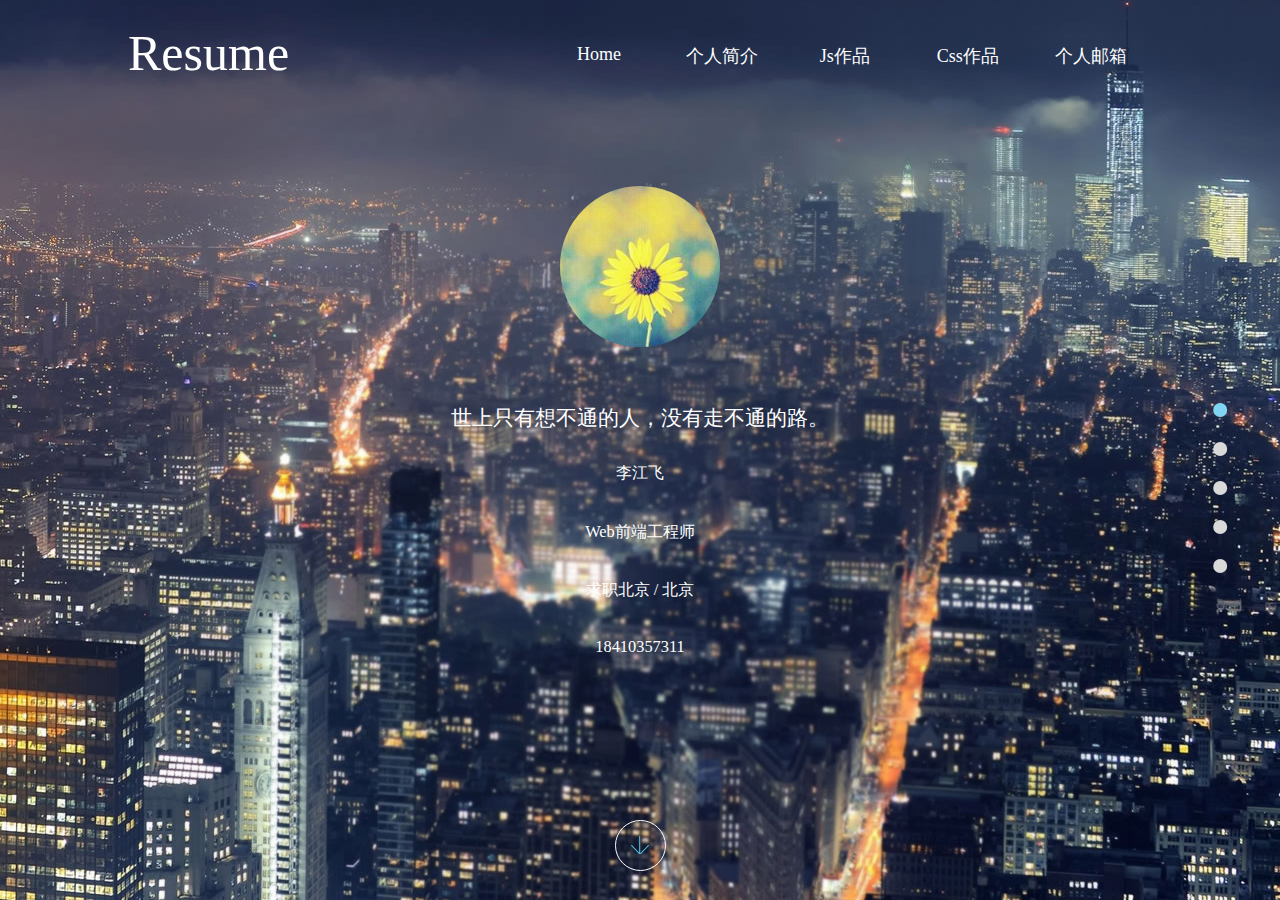
==== commit a4586a30: "细节修改" ====
--- a/index.html
+++ b/index.html
@@ -42,7 +42,7 @@
             <h3>李江飞</h3>
             <h3>Web前端工程师</h3>
             <h3>求职北京 / 北京</h3>
-            <h3>13834085704</h3>
+            <h3>18410357311</h3>
         </div>
 
     </div>
@@ -69,7 +69,7 @@
                         <img src="images/portrait1.jpg">
                     </td>
                     <td>姓名 | 李江飞</td>
-                    <td>手机 | 13834085704</td>
+                    <td>手机 | 18410357311</td>
 
                 </tr>
                 <tr>
@@ -77,7 +77,7 @@
                     <td>邮箱 | li_jiangfei@sina.com</td>
                 </tr>
                 <tr>
-                    <td>出生 | 1997.10.15</td>
+                    <td>出生 | 1992.10.15</td>
 
                     <td>QQ号 | 1053355829</td>
                 </tr>
@@ -182,7 +182,7 @@
         </div>
         <div class="work_con">
             <div class="programe">
-                <div class="work_time">半年<br>网格未来</div>
+                <div class="work_time"><br>网格未来</div>
                 <div class="work_text">
                     <div class="triangle-left"></div>
                     <div class="exCon">
@@ -197,14 +197,14 @@
                 </div>
             </div>
             <div class="programe">
-                <div class="work_time">半年<br>网格众推</div>
+                <div class="work_time"><br>网格众推</div>
                 <div class="work_text">
                     <div class="triangle-left"></div>
                     <div class="exCon">
                         <h4>开发时间：2016 /2--2016 /7</h4>
                         <h5>开发工具：webstorm    </h5>
                         <p>项目描述：</p>
-                        <p>运用HTML+CSS完成前端静态页面实现；使用jQuery框架进行网页效果制作，使用Ajax实现前后台交互。</p>
+                        <p>运用HTML+CSS完成前端静态页面实现；2.	运用zepto.js和jQuery首页轮播图、选项卡等的实现。使用Ajax实现前后台交互。</p>
                         <p>责任描述：</p>
                         <p>1.实现网页动态交互效果，主要运用的技术是JavaScript和jQuery。</p>
                         <p>2.运用Ajax和后台进行交互，完成数据的展现。</p>
@@ -238,7 +238,7 @@
                 </li>
                 <li>
                     <span></span>
-                    <p>13834085704</p>
+                    <p>18410357311</p>
                 </li>
             </ul>
             <div class="contact_info">
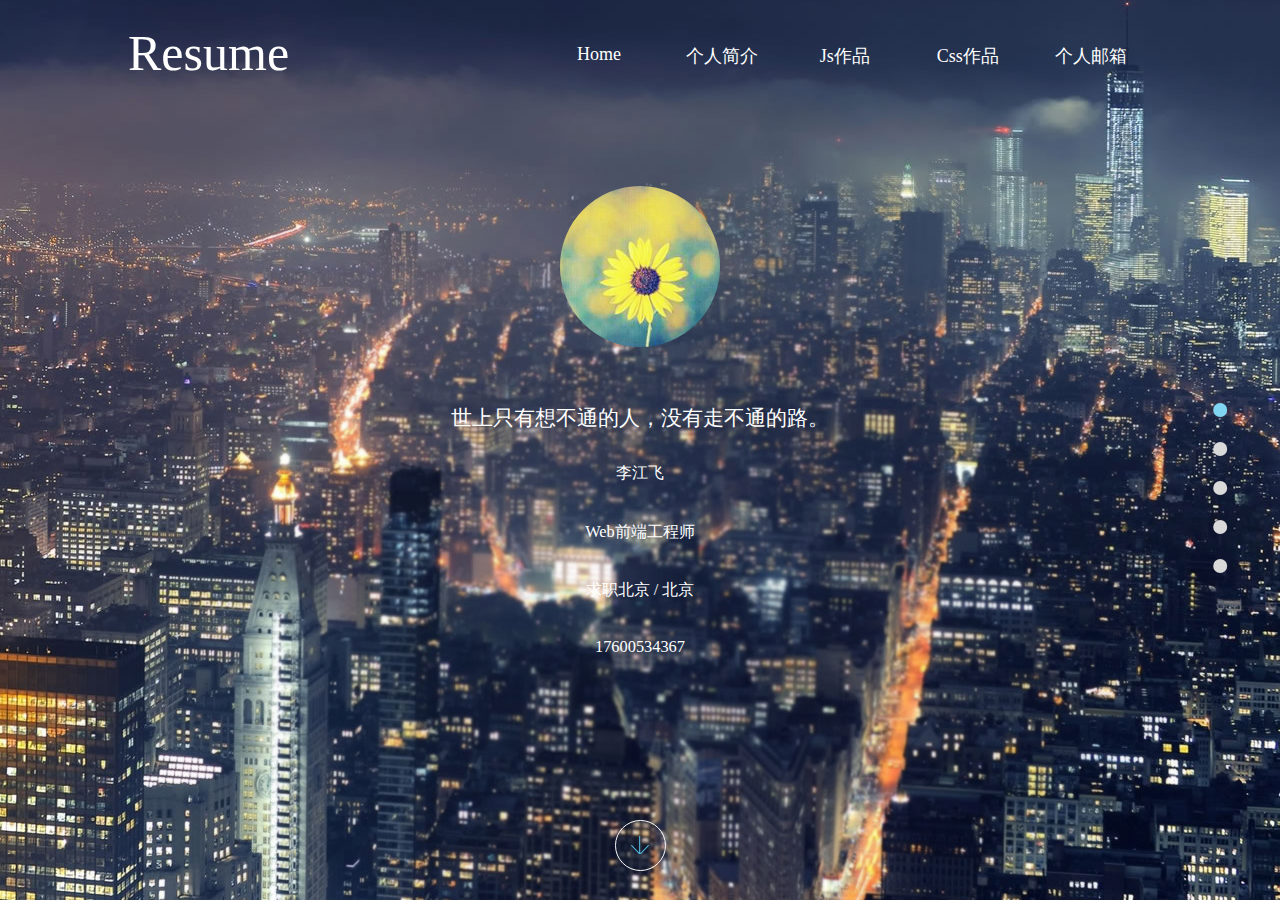
==== commit a29ec826: "修改手机号" ====
--- a/index.html
+++ b/index.html
@@ -42,7 +42,7 @@
             <h3>李江飞</h3>
             <h3>Web前端工程师</h3>
             <h3>求职北京 / 北京</h3>
-            <h3>18410357311</h3>
+            <h3>17600534367</h3>
         </div>
 
     </div>
@@ -82,7 +82,7 @@
                     <td>QQ号 | 1053355829</td>
                 </tr>
                 <tr>
-                    <td>居住 | 北京市昌平区平西府村</td>
+                    <td>居住 | 北京市昌平区霍营</td>
                     <td>户籍 | 山西省平遥县</td>
                 </tr>
                 <tr>
@@ -230,7 +230,7 @@
             <ul class="con_style">
                 <li>
                     <span></span>
-                    <p>北京市昌平区平西府</p>
+                    <p>北京市昌平区霍营</p>
                 </li>
                 <li>
                     <span></span>
--- a/2.css
+++ b/2.css
@@ -1,3 +1,3 @@
 @keyframes mytranslateY{100%{transform:translateY(0);-ms-transform:translateY(0);-moz-transform:translateY(0);-webkit-transform:translateY(0);-o-transform:translateY(0);filter:alpha(opacity=100);-moz-opacity:1;-khtml-opacity:1;opacity:1;display:block}}@-moz-keyframes mytranslateY{100%{transform:translateY(0);-ms-transform:translateY(0);-moz-transform:translateY(0);-webkit-transform:translateY(0);-o-transform:translateY(0);filter:alpha(opacity=100);-moz-opacity:1;-khtml-opacity:1;opacity:1}}@-webkit-keyframes mytranslateY{100%{transform:translateY(0);-ms-transform:translateY(0);-moz-transform:translateY(0);-webkit-transform:translateY(0);-o-transform:translateY(0);filter:alpha(opacity=100);-moz-opacity:1;-khtml-opacity:1;opacity:1}}@-o-keyframes mytranslateY{100%{transform:translateY(0);-ms-transform:translateY(0);-moz-transform:translateY(0);-webkit-transform:translateY(0);-o-transform:translateY(0);filter:alpha(opacity=100);-moz-opacity:1;-khtml-opacity:1;opacity:1}}@keyframes myscale{0%{transform:scale(1.6);-ms-transform:scale(1.6);-moz-transform:scale(1.6);-webkit-transform:scale(1.6);-o-transform:scale(1.6)}100%{transform:scale(1);-ms-transform:scale(1);-moz-transform:scale(1);-webkit-transform:scale(1);-o-transform:scale(1)}}@-moz-keyframes myscale{0%{transform:scale(1.6);-ms-transform:scale(1.6);-moz-transform:scale(1.6);-webkit-transform:scale(1.6);-o-transform:scale(1.6)}100%{transform:scale(1);-ms-transform:scale(1);-moz-transform:scale(1);-webkit-transform:scale(1);-o-transform:scale(1)}}@-webkit-keyframes myscale{0%{transform:scale(1.6);-ms-transform:scale(1.6);-moz-transform:scale(1.6);-webkit-transform:scale(1.6);-o-transform:scale(1.6)}100%{transform:scale(1);-ms-transform:scale(1);-moz-transform:scale(1);-webkit-transform:scale(1);-o-transform:scale(1)}}@-o-keyframes myscale{0%{transform:scale(1.6);-ms-transform:scale(1.6);-moz-transform:scale(1.6);-webkit-transform:scale(1.6);-o-transform:scale(1.6)}100%{transform:scale(1);-ms-transform:scale(1);-moz-transform:scale(1);-webkit-transform:scale(1);-o-transform:scale(1)}}@keyframes to_top{0%{opacity:0}100%{transform:scale(1);-ms-transform:scale(1);-moz-transform:scale(1);-webkit-transform:scale(1);-o-transform:scale(1)}}@-moz-keyframes to_top{0%{transform:scale(1.6);-ms-transform:scale(1.6);-moz-transform:scale(1.6);-webkit-transform:scale(1.6);-o-transform:scale(1.6)}100%{transform:scale(1);-ms-transform:scale(1);-moz-transform:scale(1);-webkit-transform:scale(1);-o-transform:scale(1)}}@-webkit-keyframes to_top{0%{transform:scale(1.6);-ms-transform:scale(1.6);-moz-transform:scale(1.6);-webkit-transform:scale(1.6);-o-transform:scale(1.6)}100%{transform:scale(1);-ms-transform:scale(1);-moz-transform:scale(1);-webkit-transform:scale(1);-o-transform:scale(1)}}@-o-keyframes to_top{0%{transform:scale(1.6);-ms-transform:scale(1.6);-moz-transform:scale(1.6);-webkit-transform:scale(1.6);-o-transform:scale(1.6)}100%{transform:scale(1);-ms-transform:scale(1);-moz-transform:scale(1);-webkit-transform:scale(1);-o-transform:scale(1)}}@keyframes to_width{0%{width:0;filter:alpha(opacity=0);-moz-opacity:0;-khtml-opacity:0;opacity:0}50%{width:40%;filter:alpha(opacity=50);-moz-opacity:.5;-khtml-opacity:.5;opacity:.5}100%{width:80%;filter:alpha(opacity=100);-moz-opacity:1;-khtml-opacity:1;opacity:1}}@-moz-keyframes to_width{0%{width:80%;filter:alpha(opacity=100);-moz-opacity:1;-khtml-opacity:1;opacity:1}25%{width:40%;filter:alpha(opacity=50);-moz-opacity:.5;-khtml-opacity:.5;opacity:.5}50%{width:0;filter:alpha(opacity=0);-moz-opacity:0;-khtml-opacity:0;opacity:0}75%{width:40%;filter:alpha(opacity=50);-moz-opacity:.5;-khtml-opacity:.5;opacity:.5}100%{width:80%;filter:alpha(opacity=100);-moz-opacity:1;-khtml-opacity:1;opacity:1}}@-webkit-keyframes to_width{0%{width:80%;filter:alpha(opacity=100);-moz-opacity:1;-khtml-opacity:1;opacity:1}25%{width:40%;filter:alpha(opacity=50);-moz-opacity:.5;-khtml-opacity:.5;opacity:.5}50%{width:0;filter:alpha(opacity=0);-moz-opacity:0;-khtml-opacity:0;opacity:0}75%{width:40%;filter:alpha(opacity=50);-moz-opacity:.5;-khtml-opacity:.5;opacity:.5}100%{width:80%;filter:alpha(opacity=100);-moz-opacity:1;-khtml-opacity:1;opacity:1}}@-o-keyframes to_width{0%{width:80%;filter:alpha(opacity=100);-moz-opacity:1;-khtml-opacity:1;opacity:1}25%{width:40%;filter:alpha(opacity=50);-moz-opacity:.5;-khtml-opacity:.5;opacity:.5}50%{width:0;filter:alpha(opacity=0);-moz-opacity:0;-khtml-opacity:0;opacity:0}75%{width:40%;filter:alpha(opacity=50);-moz-opacity:.5;-khtml-opacity:.5;opacity:.5}100%{width:80%;filter:alpha(opacity=100);-moz-opacity:1;-khtml-opacity:1;opacity:1}}@keyframes left_widthbigger{0%{width:0}100%{width:100%}}@-moz-keyframes left_widthbigger{0%{width:0}100%{width:100%}}@-webkit-keyframes left_widthbigger{0%{width:0}100%{width:100%}}@-o-keyframes left_widthbigger{0%{width:0}100%{width:100%}}@keyframes left_widthsmaller{0%{width:100%}100%{width:0}}@-moz-keyframes left_widthsmaller{0%{width:100%}100%{width:0}}@-webkit-keyframes left_widthsmaller{0%{width:100%}
                                                                                                                                                                                                                                                                                                                                                                                                                                                                                                                                                                                                                                                                                                                                                                                                                                                                                                                                                                                                                                                                                                                                                                                                                                                                                                                                                                                                                                                                                                                                                                                                                                                                                                                                                                                                                                                                                                                                                                                                                                                                                                                                                                                                                                                                                                                                                                                                                                                                                                                                                                                                                                                                                                                                                                                                                                                                                                                                                                                                                                                                                                                                                                                                                                                                                                                                                                                                                                                                                                                                                                                                                                                                                                                                                                                                                                                                                                                                                                                                                                                                                                                                                                                                                                                                                                                                                                                                                                                                                                                                                                                                                                                                                                                                                                                                                                                                                                                                                                                                                                                                                                                                                                                 100%{width:0}}@-o-keyframes left_widthsmaller{0%{width:100%}100%{width:0}}@keyframes move_left{0%{width:0}50%{width:40%}100%{width:80%}}@-moz-keyframes left_width{0%{width:0}50%{width:40%}100%{width:80%}}@-webkit-keyframes left_width{0%{width:0}50%{width:40%}100%{width:80%}}@-o-keyframes left_width{0%{width:0}50%{width:40%}100%{width:80%}}@font-face{font-family:'youyuan'}*{margin:0;padding:0;text-decoration:none;list-style:none;box-sizing:border-box;-moz-box-sizing:border-box;-webkit-box-sizing:border-box;font-family:'youyuan';font-weight:normal}html{font-size:62.5%;width:100%;overflow:hidden}body{font-size:1.4rem;overflow:hidden}a{color:#fff}h1{margin:30px 0 50px;font-size:3rem}h2{margin:20px 0}h3{margin:20px 0}table{border-collapse:collapse}input,textarea,button{outline:0;padding:12px;font-size:1.4rem;border:1px solid #e5e5e5;background:0}.clear_both{clear:both}section{width:100%}section.page_one{background:url(images/bg1.jpg) no-repeat center center;animation:.4s myscale 1;color:#fff}section.page_two .con_wrap,section.page_three .con_wrap,section.page_four .con_wrap,section.page_five .con_wrap,section.page_six .con_wrap{transform:translateY(200px);-ms-transform:translateY(200px);-moz-transform:translateY(200px);-webkit-transform:translateY(200px);-o-transform:translateY(200px);filter:alpha(opacity=0);-moz-opacity:0;-khtml-opacity:0;opacity:0;animation:1s mytranslateY;animation-fill-mode:forwards;-webkit-animation-fill-mode:forwards}.page_one{display:none}.page_two{display:none;background:#f4f4f4}.page_three{display:none;background:#fff}.page_four{display:none;background:#f4f4f4}.page_five{display:none;background:#fff}.con_wrap{width:60%;margin:0 auto 0;padding:2rem 0;overflow:hidden}.tit_wrap{text-align:center}.tit_wrap h1{width:100%;margin:30px auto 50px;position:relative;line-height:4.2rem}.tit_wrap h1:after{content:"";width:100%;position:absolute;bottom:-20px;left:0;border:1px dashed #9eddf2;-webkit-animation:25s left_widthsmaller linear 1s infinite;-moz-animation:25s left_widthsmaller linear 1s infinite;-ms-animation:25s left_widthsmaller linear 1s infinite;-o-animation:25s left_widthsmaller linear 1s infinite;animation:25s left_widthsmaller linear 1s infinite}.tit_wrap .scissors{width:0;height:20px;position:absolute;top:113px;right:0;-webkit-animation:25s left_widthbigger linear 1s infinite;-moz-animation:25s left_widthbigger linear 1s infinite;-ms-animation:25s left_widthbigger linear 1s infinite;-o-animation:25s left_widthbigger linear 1s infinite;animation:25s left_widthbigger linear 1s infinite}.tit_wrap .scissors span{width:20px;height:20px;float:left;background:url(images/sprite_img.png) no-repeat -37px -50px}.tit_wrap h2{margin:60px 0 0 0}.tit_wrap+div{margin:40px 0 0 0}aside{width:40px;display:block;position:fixed;top:42%;right:10px;transform:translate(-42%,0);-webkit-transform:translate(-42%,0);-moz-transform:translate(-42%,0);-ms-transform:translate(-42%,0);-o-transform:translate(-42%,0)}aside a{width:14px;height:14px;display:block;position:relative;margin:25px 0;border-radius:50%;background:#d9d9d9;cursor:pointer}aside a span{width:60px;height:20px;display:none;position:absolute;top:-2px;color:#80d6f2;right:25px;font-size:1.6rem;text-align:right}aside a:hover span{display:block}aside .cur_a{background:#80d6f2}aside .cur_a span{color:#80d6f2;text-decoration:underline}nav{width:100%;position:relative}nav .nav_wrap{width:80%;margin:0 auto;padding:2.4rem 0;overflow:hidden}.resume_logo{width:20%;float:left}.resume_logo a{font-size:5rem}.nav_bar{width:60%;float:right}.nav_bar ul li{width:20%;float:left;font-size:1.8rem}.nav_bar ul li a{display:block;padding:2rem 0;margin:0 1.4rem;text-align:center;color:#fff;position:relative;transition:color .5s ease-in;-moz-transition:color .5s ease-in;-webkit-transition:color .5s ease-in;-o-transition:color .5s ease-in}.nav_bar ul li a:hover{color:#80d6f2}.nav_bar ul li a:after{width:0;height:1px;content:"";position:absolute;left:0;bottom:10px;background:#80d6f2;transition:width .5s ease-in;-moz-transition:width .5s ease-in;-webkit-transition:width .5s ease-in;-o-transition:width .5s ease-in}.nav_bar ul li a:hover:after{width:100%}.cen_con{width:50%;height:60%;position:absolute;top:50%;left:50%;transform:translate(-50%,-50%);-webkit-transform:translate(-50%,-50%);-moz-transform:translate(-50%,-50%);-ms-transform:translate(-50%,-50%);-o-transform:translate(-50%,-50%);text-align:center;overflow:hidden}.portrait{height:32%;margin:0 auto 8%;padding:6px;text-align:center}.portrait img{height:100%;vertical-align:middle;border-radius:50%}.cen_text{height:60%}.cen_text h2{height:18%;min-height:38px;margin:0}.cen_text h3{height:18%;min-height:32px;margin:0}.cen_text hr{width:100%;height:1px;background:#999;border:0;margin:0 auto 5% auto;filter:alpha(opacity=100);-moz-opacity:1;-khtml-opacity:1;opacity:1;-webkit-animation:1s to_width ease-in 0s 1;-moz-animation:1s to_width ease-in 0s 1;-ms-animation:1s to_width ease-in 0s 1;-o-animation:1s to_width ease-in 0s 1;animation:1s to_width ease-in 0s 1;animation-fill-mode:forwards;-webkit-animation-fill-mode:forwards}
-.down_arrow{width:100%;height:80px;position:fixed;bottom:0;left:0}.down_arrow a{width:51px;height:51px;border-radius:50%;border:1px solid #fff;display:block;margin:0 auto;cursor:pointer}.down_arrow a span{width:18px;height:18px;display:block;margin:15px;background:url(images/sprite_img.png) no-repeat -18px -50px;transition:background .5s ease-in;-moz-transition:background .5s ease-in;-webkit-transition:background .5s ease-in;-o-transition:background .5s ease-in}.down_arrow a:hover{border:1px solid #80d6f2}.down_arrow a:hover span{background:url(images/sprite_img.png) no-repeat -18px -50px}.myinfo{width:100%;float:left;padding:0 20px}.myinfo table{width:100%;margin:20px auto}.myinfo table tr td{font-size:1.8rem;padding:15px 15px 15px 30px;text-align:left}.myinfo table tr td img{border-radius:50%}.myinfo table tr td span{width:30px;height:30px;display:block}.myinfo table tr td a{color:#666}.myinfo table tr:last-child td p{padding:10px 0 0 0}.skill_con{width:100%;overflow:hidden}.canvas_wrap{width:50%;float:left;overflow:hidden;padding:30px 0 0 0}.text_wrap{width:50%;float:left;padding:30px 0 0 20px}.text_wrap p{font-size:1.8rem;line-height:24px;padding:10px 0}.canvas_con{width:160px;height:160px;margin:10px 15px;float:left;position:relative}.text_con{width:160px;height:80px;position:absolute;top:25px;left:0;text-align:center;padding:20px}.text_con p{font-size:2.4rem;line-height:2.9rem;font-weight:bold}.work_con{position:relative}.work_text{width:100%;padding:0 0 47px 159px;position:relative}.work_text:nth-child(2){padding:10px 0 47px 159px}.work_text:after{width:100%;height:100%;content:"";position:absolute;top:0;left:140px;border-left:solid 1px #80d6f2}.work_con:last-child .work_text{padding-bottom:0}.programe{position:relative;overflow:hidden}.work_time{width:120px;height:120px;float:left;padding:40px 0 40px 0;font-size:1.7rem;color:#fff;background:#e86064;text-align:center;-webkit-border-radius:50%;border-radius:50%;position:absolute;top:20px;left:0}.triangle-left{width:0;height:0;border-top:15px solid transparent;border-bottom:15px solid transparent;border-right:15px solid #fff;position:absolute;top:20px;left:160px}.arrowpart{float:left;width:15px;height:50px}.exCon{background:#fff;border-bottom:solid 4px #e5e5e5;padding:22px 47px 20px 47px;margin-left:15px;text-align:left}.exCon h4{color:#666;padding-bottom:3px}.exCon h5{color:#666}.exCon p{color:#666;line-height:21px}ul.con_style{overflow:hidden;padding:0 0 20px 0}ul.con_style li{width:33.33%;float:left;margin:20px 0;overflow:hidden}ul.con_style li span{width:50px;height:50px;display:block;margin:0 auto 20px;background:url("images/sprite_img.png")}ul.con_style li p{text-align:center;font-size:1.8rem}ul.con_style li p a{color:#333}ul.con_style li:nth-child(1) span{background-position:0 -70px}ul.con_style li:nth-child(2) span{background-position:-50px -70px}ul.con_style li:nth-child(3) span{background-position:-100px -70px}.contact_info{width:100%}.contact_info form{width:100%;overflow:hidden;padding:5px 0}.contact_info form label{width:33.33%;padding:0 10px 0 0;height:70px;float:left}.contact_info form label p{color:red;line-height:2rem;padding:0 12px}.contact_info form label:nth-child(3){padding:0}.contact_info form label:nth-child(4){width:100%;height:215px;padding:0}.contact_info form input[type="text"]{width:100%;float:left;background:#fff;color:#333}.contact_info form textarea{width:100%;height:180px;background:#fff;resize:none;color:#333}.contact_info form button{color:#fff;padding:.6em 1.4em;font-size:1.4rem;border-radius:4px;cursor:pointer;border:1px solid #5ba4e8;background:#5ba4e8}@media screen and (max-width:1370px){.con_wrap{width:80%;padding:1rem 0}.tit_wrap+div{margin:10px 0 0 0}.tit_wrap h2{margin:0}.myinfo table tr:last-child td p{padding:0}.canvas_wrap{width:50%;float:left;overflow:hidden}.text_wrap{width:50%;float:left}.text_wrap p{display:inline-block;font-size:1.8rem;line-height:24px}.tit_wrap .scissors{top:101px}.text_wrap p{padding:4px 0}.canvas_con{margin:5px 10px}}/*___YUICSSMIN_PRESERVE_CANDIDATE_COMMENT_2___+.down_arrow{width:100%;height:80px;position:fixed;bottom:0;left:0}.down_arrow a{width:51px;height:51px;border-radius:50%;border:1px solid #fff;display:block;margin:0 auto;cursor:pointer}.down_arrow a span{width:18px;height:18px;display:block;margin:15px;background:url(images/sprite_img.png) no-repeat -18px -50px;transition:background .5s ease-in;-moz-transition:background .5s ease-in;-webkit-transition:background .5s ease-in;-o-transition:background .5s ease-in}.down_arrow a:hover{border:1px solid #80d6f2}.down_arrow a:hover span{background:url(images/sprite_img.png) no-repeat -18px -50px}.myinfo{width:100%;float:left;padding:0 20px}.myinfo table{width:100%;margin:20px auto}.myinfo table tr td{font-size:1.8rem;padding:15px 15px 15px 30px;text-align:left}.myinfo table tr td img{border-radius:50%}.myinfo table tr td span{width:30px;height:30px;display:block}.myinfo table tr td a{color:#666}.myinfo table tr:last-child td p{padding:10px 0 0 0}.skill_con{width:100%;overflow:hidden}.canvas_wrap{width:50%;float:left;overflow:hidden;padding:30px 0 0 0}.text_wrap{width:50%;float:left;padding:30px 0 0 20px}.text_wrap p{font-size:1.8rem;line-height:24px;padding:10px 0}.canvas_con{width:160px;height:160px;margin:10px 15px;float:left;position:relative}.text_con{width:160px;height:80px;position:absolute;top:25px;left:0;text-align:center;padding:20px}.text_con p{font-size:2.4rem;line-height:2.9rem;font-weight:bold}.work_con{position:relative}.work_text{width:100%;padding:0 0 47px 159px;position:relative}.work_text:nth-child(2){padding:10px 0 47px 159px}.work_text:after{width:100%;height:100%;content:"";position:absolute;top:0;left:140px;border-left:solid 1px #80d6f2}.work_con:last-child .work_text{padding-bottom:0}.programe{position:relative;overflow:hidden}.work_time{width:120px;height:120px;float:left;padding:40px 0 40px 0;font-size:1.7rem;color:#fff;background:#e86064;text-align:center;-webkit-border-radius:50%;border-radius:50%;position:absolute;top:20px;left:0}.triangle-left{width:0;height:0;border-top:15px solid transparent;border-bottom:15px solid transparent;border-right:15px solid #fff;position:absolute;top:20px;left:160px}.arrowpart{float:left;width:15px;height:50px}.exCon{background:#fff;border-bottom:solid 4px #e5e5e5;padding:22px 47px 20px 47px;margin-left:15px;text-align:left}.exCon h4{color:#666;padding-bottom:3px}.exCon h5{color:#666}.exCon p{color:#666;line-height:21px}ul.con_style{overflow:hidden;padding:0 0 20px 0}ul.con_style li{width:33.33%;float:left;margin:20px 0;overflow:hidden}ul.con_style li span{width:50px;height:50px;display:block;margin:0 auto 20px;background:url("images/sprite_img.png")}ul.con_style li p{text-align:center;font-size:1.8rem}ul.con_style li p a{color:#333}ul.con_style li:nth-child(1) span{background-position:0 -70px}ul.con_style li:nth-child(2) span{background-position:-50px -70px}ul.con_style li:nth-child(3) span{background-position:-100px -70px}.contact_info{width:100%}.contact_info form{width:100%;overflow:hidden;padding:5px 0}.contact_info form label{width:33.33%;padding:0 10px 0 0;height:70px;float:left}.contact_info form label p{color:red;line-height:2rem;padding:0 12px}.contact_info form label:nth-child(3){padding:0}.contact_info form label:nth-child(4){width:100%;height:215px;padding:0}.contact_info form input[type="text"]{width:100%;float:left;background:#fff;color:#333}.contact_info form textarea{width:100%;height:180px;background:#fff;resize:none;color:#333}.contact_info form button{color:#fff;padding:.6em 1.4em;font-size:1.4rem;border-radius:4px;cursor:pointer;border:1px solid #5ba4e8;background:#5ba4e8}@media screen and (max-width:1370px){.con_wrap{width:80%;padding:1rem 0}.tit_wrap+div{margin:10px 0 0 0}.tit_wrap h2{margin:0}.myinfo table tr:last-child td p{padding:0}.canvas_wrap{width:50%;float:left;overflow:hidden}.text_wrap{width:50%;float:left}.text_wrap p{display:inline-block;font-size:1.8rem;line-height:24px}.tit_wrap .scissors{top:101px}.text_wrap p{padding:4px 0}.canvas_con{margin:5px 10px}}/*___YUICSSMIN_PRESERVE_CANDIDATE_COMMENT_2___  